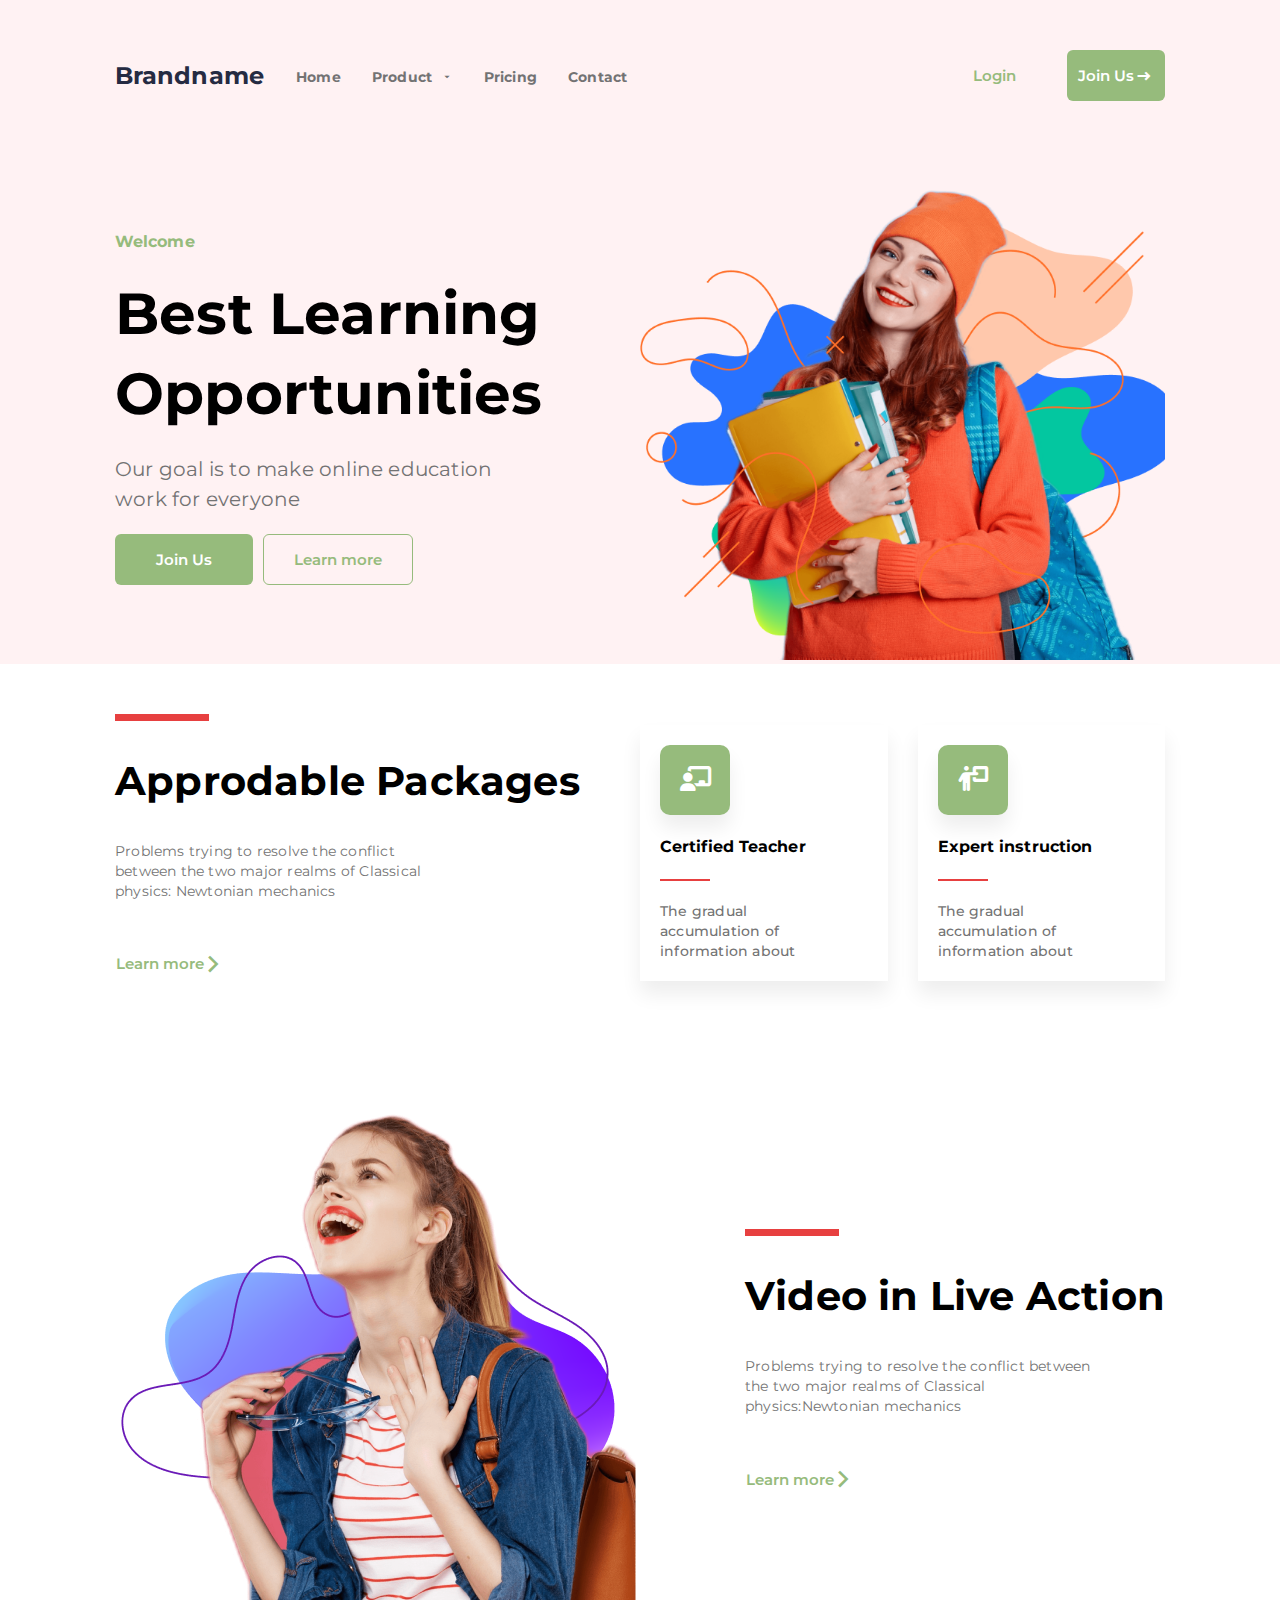
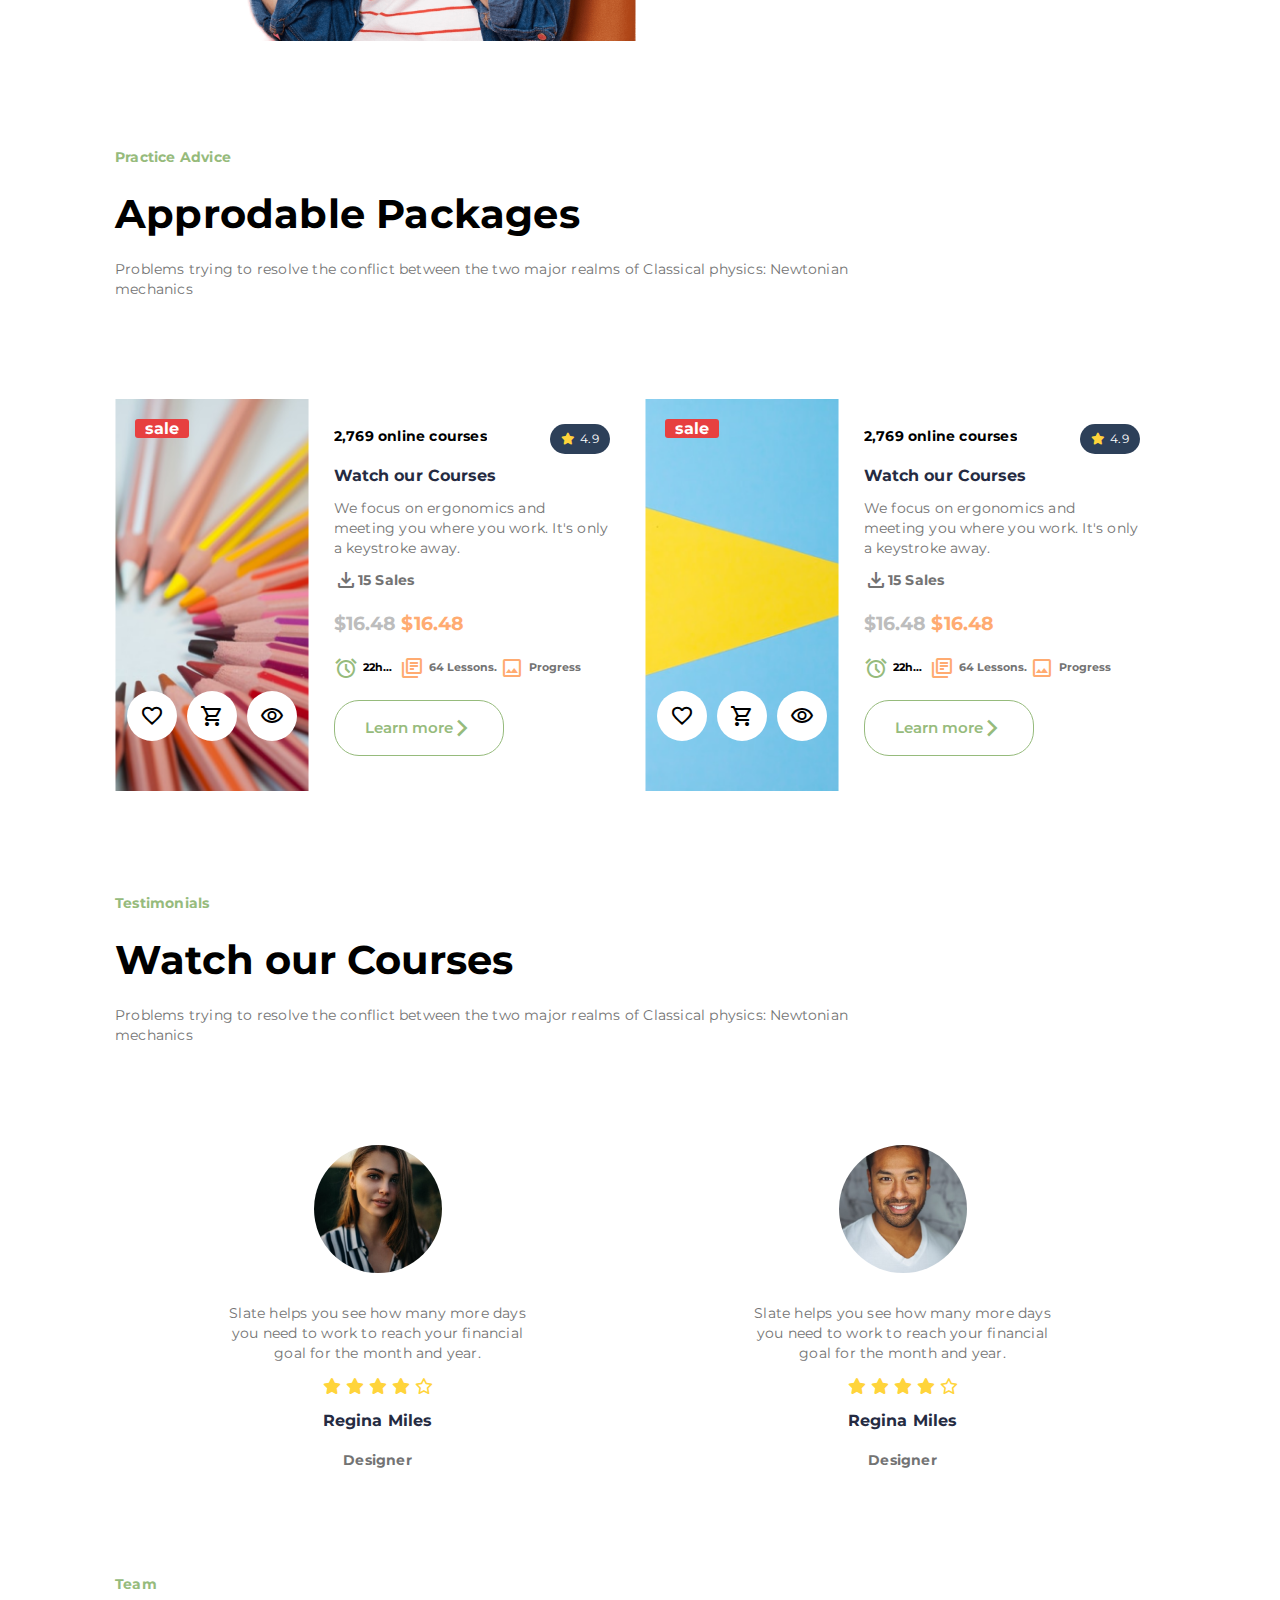
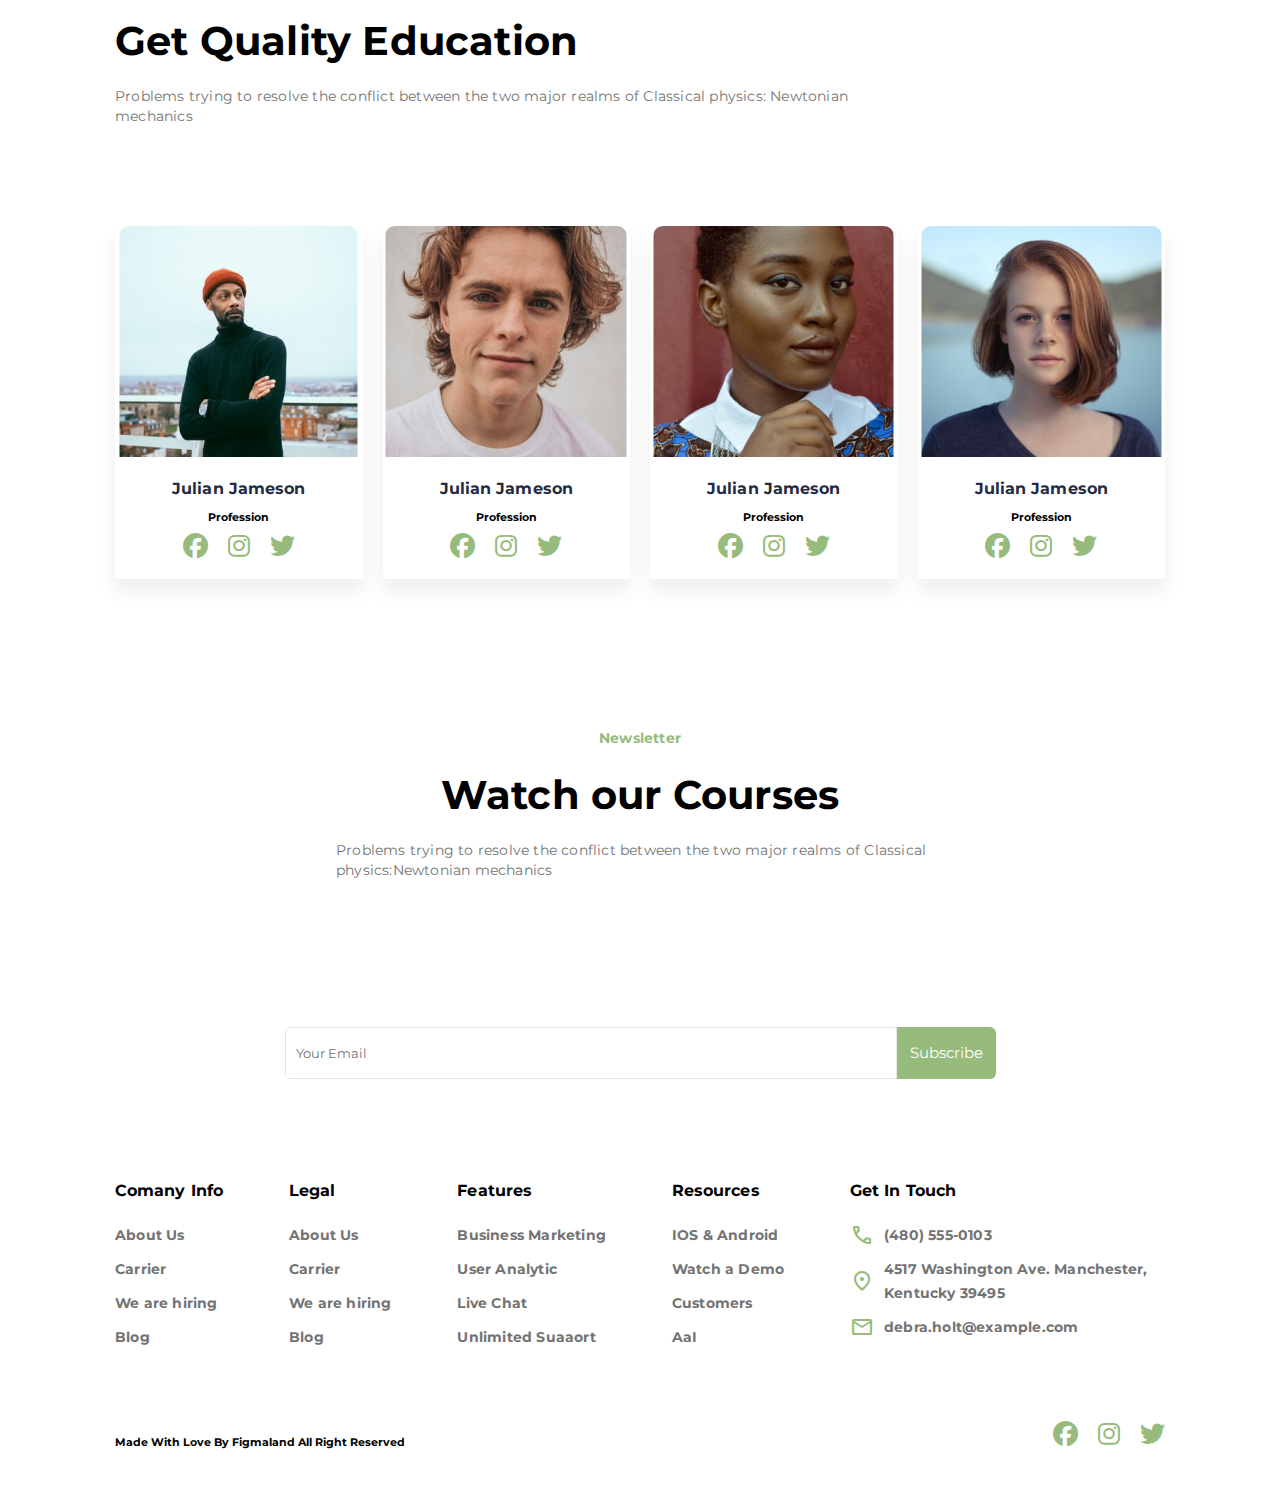
==== index.html @ 9fcc294f "index file name changed" ====
<!DOCTYPE html>
<html lang="en">

<head>
    <link href="https://fonts.googleapis.com/css2?family=Montserrat:ital,wght@0,100..900;1,100..900&display=swap"
        rel="stylesheet">
    <link rel="stylesheet"
        href="https://fonts.googleapis.com/css2?family=Material+Symbols+Outlined:opsz,wght,FILL,GRAD@24,400,0,0" />
    <link rel="preconnect" href="https://fonts.googleapis.com">
    <link rel="stylesheet" href="https://cdnjs.cloudflare.com/ajax/libs/font-awesome/6.5.1/css/all.min.css" <meta
        charset="UTF-8">
    <meta name="viewport" content="width=device-width, initial-scale=1.0">
    <title>Landing page</title>
    <link rel="stylesheet" href="project.css">
    <link rel="stylesheet" href="responsive.css">
</head>

<body>
    <header class="head">
        <div class="container">
            <div class="header">
                <div class="title_bar">
                    <label for="slid_menu" class="hambug">
                        <i class="fa-solid fa-bars"></i></label>
                    <h1>Brandname</h1>
                    <input type="checkbox" id="slid_menu">
                    <nav class="site_nav">
                        <ul>
                            <li><a href="#">Home</a></li>
                            <li><input type="checkbox" id="Product_dropdown">
                                <a href="#" class="Product"><label for="Product_dropdown">Product</label></a>
                                <nav class="dropdown">
                                    <ul>
                                        <li>
                                            <input type="checkbox" id="open_dropdown">
                                            <a href="#" class="open"><label for="open_dropdown">open</label></a>
                                            <div class="sec_dropdown">
                                                <ul>
                                                    <li><a href="#">File 1</a></li>
                                                    <li><a href="#">File 2</a></li>
                                                    <li><a href="#">File 3</a></li>
                                                    <li><a href="#">File 4</a></li>
                                                </ul>
                                            </div>
                                        </li>
                                        <li><a href="#">Service</a></li>
                                        <li><a href="#">File</a></li>
                                        <li><a href="#">Save</a></li>
                                    </ul>
                                </nav>
                            </li>
                            <li><a href="#">Pricing</a></li>
                            <li><a href="#">Contact</a></li>
                            <li><a href="#" type="button" class="btn blank_bttn">Login </a></li>
                        </ul>
                    </nav>
                </div>
                <div class="header_btns">
                    <a href="#" type="button" class="btn blank_btn top ">Login </a>
                    <button type="button" class="btn filled_btn top">Join Us</button>
                </div>
            </div>
        </div>
    </header>
    <header>
        <div class="container">
            <div class="brand">
                <div class="brand_text">
                    <h3>Welcome</h3>
                    <h1>Best Learning Opportunities</h1>
                    <p>Our goal is to make online education work for everyone</p>
                    <div class="brand_btns">
                        <button type="button" class="btn filled_btn">Join Us</button>
                        <a href="#" type="button" class="btn border_btn">Learn more</a>
                    </div>
                </div>
                <div class="brand_img">
                    <img src="hero-cover-1.png" alt="hero-cover-1.png">
                </div>
            </div>
        </div>
    </header>
    <div class="section">
        <div class="container">
            <div class="intro">
                <div class="intro title">
                    <h2>Approdable Packages</h2>
                    <p>Problems trying to resolve the conflict between
                        the two major realms of Classical physics:
                        Newtonian mechanics </p>
                    <div class="brand_btns">
                        <a href="#" type="button" class="btn blank_btn">Learn more</a>
                    </div>
                </div>
                <div class="intro_grids">
                    <div class="intro_grid">
                        <div class="intro_grid icon">
                            <i class="fa-solid fa-chalkboard-user"></i>
                        </div>
                        <h6>Certified Teacher</h6>
                        <p>The gradual accumulation of information about </p>
                    </div>
                    <div class="intro_grid">
                        <div class="intro_grid icon">
                            <i class="fa-solid fa-person-chalkboard"></i>
                        </div>
                        <h6>Expert instruction</h6>
                        <p>The gradual
                            accumulation of
                            information about </p>
                    </div>
                </div>
            </div>
        </div>
    </div>
    <div class="section">
        <div class="container">
            <div class="promo">
                <div class="promo_img">
                    <img src="col-md-6.png" alt="col-md-6.png">
                </div>
                <div class="promo title">
                    <h2>Video in Live Action</h2>
                    <p>Problems trying to resolve the conflict between the two major realms of Classical
                        physics:Newtonian mechanics </p>
                    <a href="#" type="button" class="btn blank_btn">Learn more</a>
                </div>
            </div>
        </div>
    </div>
    <div class="section">
        <div class="container">
            <div class="cart_section">
                <div class="title">
                    <h6>Practice Advice</h6>
                    <h2>Approdable Packages</h2>
                    <p>Problems trying to resolve the conflict between
                        the two major realms of Classical physics: Newtonian mechanics </p>
                </div>
                <div class="carts">
                    <div class="ade">
                        <div class="ade_img">
                            <img src="2.png" alt="2.png">
                            <div class="cart_button">
                                <button class="round_btn"><span class="material-symbols-outlined">
                                        favorite
                                    </span></button>
                                <button class="round_btn"><span class="material-symbols-outlined">
                                        shopping_cart
                                    </span></button>
                                <button class="round_btn"><span class="material-symbols-outlined">
                                        visibility
                                    </span></button>
                            </div>
                            <div class="label">
                                <h4>sale</h4>
                            </div>
                        </div>


                        <div class="cart_details">
                            <div class="cart_top">
                                <h2 class="online courses	">2,769 online courses </h2>
                                <div class="star_rating">
                                    <i class="fa-solid fa-star" style="color: #FFD43B;"></i>
                                    <div class="4.9">
                                        4.9
                                    </div>
                                </div>
                            </div>
                            <h5>Watch our Courses</h5>
                            <p>We focus on ergonomics and
                                meeting you where you work. It's
                                only a keystroke away.</p>
                            <div class="cart_bottom">
                                <div class="cart_download">
                                    <span class="material-symbols-outlined">
                                        download
                                    </span>
                                    15 Sales
                                </div>
                                <div class="rate">
                                    <h3>$16.48 <span>$16.48 </span></h3>

                                </div>
                                <div class="details">
                                    <div class="time">
                                        <span class="material-symbols-outlined">
                                            alarm
                                        </span>
                                        <h6>22hears</h6>
                                    </div>
                                    <div class="capter">
                                        <span class="material-symbols-outlined">
                                            library_books
                                        </span>
                                        <h6>64 Lessons.</h6>
                                    </div>
                                    <div class="Progress">
                                        <span class="material-symbols-outlined">
                                            photo
                                        </span>
                                        <h6>Progress</h6>
                                    </div>
                                </div>
                                <a href="#" type="button" class="btn cart border_btn">Learn more</a>
                            </div>
                        </div>
                    </div>
                    <div class="ade">
                        <div class="ade_img">
                            <img src="1.png" alt="1.png">
                            <div class="cart_button">
                                <button class="round_btn"><span class="material-symbols-outlined">
                                        favorite
                                    </span></button>
                                <button class="round_btn"><span class="material-symbols-outlined">
                                        shopping_cart
                                    </span></button>
                                <button class="round_btn"><span class="material-symbols-outlined">
                                        visibility
                                    </span></button>
                            </div>
                            <div class="label">
                                <h4>sale</h4>
                            </div>
                        </div>


                        <div class="cart_details">
                            <div class="cart_top">
                                <h2 class="online courses	">2,769 online courses </h2>
                                <div class="star_rating">
                                    <i class="fa-solid fa-star" style="color: #FFD43B;"></i>
                                    <div class="4.9">
                                        4.9
                                    </div>
                                </div>
                            </div>
                            <h5>Watch our Courses</h5>
                            <p>We focus on ergonomics and
                                meeting you where you work. It's
                                only a keystroke away.</p>
                            <div class="cart_bottom">
                                <div class="cart_download">
                                    <span class="material-symbols-outlined">
                                        download
                                    </span>
                                    15 Sales
                                </div>
                                <div class="rate">
                                    <h3>$16.48 <span>$16.48 </span></h3>
                                </div>
                                <div class="details">
                                    <div class="time">
                                        <span class="material-symbols-outlined">
                                            alarm
                                        </span>
                                        <h6>22hears</h6>
                                    </div>
                                    <div class="capter">
                                        <span class="material-symbols-outlined">
                                            library_books
                                        </span>
                                        <h6>64 Lessons.</h6>
                                    </div>
                                    <div class="Progress">
                                        <span class="material-symbols-outlined">
                                            photo
                                        </span>
                                        <h6>Progress</h6>
                                    </div>
                                </div>
                                <a href="#" type="button" class="btn cart border_btn">Learn more</a>
                            </div>
                        </div>
                    </div>
                </div>
            </div>
        </div>
    </div>
    <div class="section">
        <div class="container">
            <div class="review">
                <div class="title">
                    <h6>Testimonials</h6>
                    <h2>Watch our Courses</h2>
                    <p>Problems trying to resolve the conflict between the two major realms of Classical
                        physics: Newtonian mechanics </p>
                </div>
                <div class="review_grids">
                    <div class="review_grid">
                        <img src="testimonial-user-cover-1.png" alt="testimonial-user-cover-1.png">
                        <div class="review_details">
                            <p>Slate helps you see how many more days you need to work to reach your financial
                                goal for the month and year.</p>
                            <div class="review star">
                                <i class="fa-solid fa-star" style="color: #FFD43B;"></i>
                                <i class="fa-solid fa-star" style="color: #FFD43B;"></i>
                                <i class="fa-solid fa-star" style="color: #FFD43B;"></i>
                                <i class="fa-solid fa-star" style="color: #FFD43B;"></i>
                                <i class="fa-regular fa-star" style="color: #FFD43B;"></i>
                            </div>
                            <h5>Regina Miles</h5>
                            <h6>Designer</h6>
                        </div>
                    </div>
                    <div class="review_grid">
                        <img src="testimonial-user-cover-2.png" alt="testimonial-user-cover-2.png">
                        <div class="review_details">
                            <p>Slate helps you see how many more days you need to work to reach your financial
                                goal for the month and year.</p>
                            <div class="review star">
                                <i class="fa-solid fa-star" style="color: #FFD43B;"></i>
                                <i class="fa-solid fa-star" style="color: #FFD43B;"></i>
                                <i class="fa-solid fa-star" style="color: #FFD43B;"></i>
                                <i class="fa-solid fa-star" style="color: #FFD43B;"></i>
                                <i class="fa-regular fa-star" style="color: #FFD43B;"></i>
                            </div>
                            <h5>Regina Miles</h5>
                            <h6>Designer</h6>
                        </div>
                    </div>
                </div>
            </div>
        </div>
    </div>
    <div class="section">
        <div class="container">
            <div class="staffs">
                <div class="title">
                    <h6>Team</h6>
                    <h2>Get Quality Education</h2>
                    <p>Problems trying to resolve the conflict between
                        the two major realms of Classical physics: Newtonian mechanics </p>
                </div>
                <div class="staffs_grids">
                    <div class="staff_grid">

                        <img src="user-cover-1.png" alt="user-cover-1.png">
                        <div class="staff_details">
                            <h5>Julian Jameson</h5>
                            <h6>Profession</h6>
                            <div class="s_media">

                                <i class="fa-brands fa-facebook" style="color:#96BB7C;"></i>
                                <i class="fa-brands fa-instagram" style="color:#96BB7C;"></i>
                                <i class="fa-brands fa-twitter" style="color:#96BB7C;"></i>
                            </div>
                        </div>
                    </div>
                    <div class="staff_grid">
                        <img src="user-cover-2.png" alt="user-cover-2.png">
                        <div class="staff_details">
                            <h5>Julian Jameson</h5>
                            <h6>Profession</h6>
                            <div class="s_media">

                                <i class="fa-brands fa-facebook" style="color:#96BB7C;"></i>
                                <i class="fa-brands fa-instagram" style="color:#96BB7C;"></i>
                                <i class="fa-brands fa-twitter" style="color:#96BB7C;"></i>
                            </div>
                        </div>
                    </div>
                    <div class="staff_grid">
                        <img src="user-cover-3.png" alt="user-cover-3.png">
                        <div class="staff_details">
                            <h5>Julian Jameson</h5>
                            <h6>Profession</h6>
                            <div class="s_media">

                                <i class="fa-brands fa-facebook" style="color:#96BB7C;"></i>
                                <i class="fa-brands fa-instagram" style="color:#96BB7C;"></i>
                                <i class="fa-brands fa-twitter" style="color:#96BB7C;"></i>
                            </div>
                        </div>
                    </div>
                    <div class="staff_grid">
                        <img src="user-cover-4.png" alt="user-cover-4.png">
                        <div class="staff_details">
                            <h5>Julian Jameson</h5>
                            <h6>Profession</h6>
                            <div class="s_media">

                                <i class="fa-brands fa-facebook" style="color:#96BB7C;"></i>
                                <i class="fa-brands fa-instagram" style="color:#96BB7C;"></i>
                                <i class="fa-brands fa-twitter" style="color:#96BB7C;"></i>
                            </div>
                        </div>
                    </div>
                </div>
            </div>
        </div>
    </div>
    <div class="section">
        <div class="container">
            <div class="login">
                <div class="login title">
                    <h6 class="top">Newsletter</h6>
                    <h2 class="titl">Watch our Courses</h2>
                    <p class="first_7_para">Problems trying to resolve the conflict between
                        the two major realms of Classical physics:Newtonian mechanics</p>
                </div>
                <form>
                    <input type="email" placeholder="Your Email">
                    <button type="button" class="btn filled_btn sub">Subscribe</button>
                </form>
            </div>
        </div>
    </div>
    <div class="section">
        <div class="container">
            <div class="footer">
                <div class="footer links">
                    <div class="footer_grid ">
                        <h5>Comany Info</h5>
                        <div class="link">
                            <a href="#">About Us</a>
                            <a href="#">Carrier</a>
                            <a href="#">We are hiring</a>
                            <a href="#">Blog</a>
                        </div>
                    </div>
                    <div class="footer_grid">
                        <h5>Legal</h5>
                        <div class="link">
                            <a href="#">About Us</a>
                            <a href="#">Carrier</a>
                            <a href="#">We are hiring</a>
                            <a href="#">Blog</a>
                        </div>
                    </div>
                    <div class="footer_grid">
                        <h5>Features</h5>
                        <div class="link">
                            <a href="#">Business Marketing</a>
                            <a href="#">User Analytic</a>
                            <a href="#">Live Chat</a>
                            <a href="#">Unlimited Suaaort</a>
                        </div>
                    </div>
                    <div class="footer_grid">
                        <h5>Resources</h5>
                        <div class="link">
                            <a href="#">IOS & Android</a>
                            <a href="#">Watch a Demo</a>
                            <a href="#">Customers</a>
                            <a href="#">AaI</a>
                        </div>
                    </div>
                    <div class=" footer_grid media">
                        <h5>Get In Touch</h5>
                        <div class="link">
                            <a href="#"><span class="material-symbols-outlined">
                                    call
                                </span>(480) 555-0103</a>
                            <a href="#"><span class="material-symbols-outlined">
                                    location_on
                                </span>4517 Washington Ave. Manchester, Kentucky 39495</a>
                            <a href="#"><span class="material-symbols-outlined">
                                    mail
                                </span>debra.holt@example.com</a>
                        </div>
                    </div>
                </div>
            </div>
        </div>
        <div class="foot">
            <div class="container">
                <div class="end">
                    <h6>Made With Love By Figmaland All Right Reserved </h6>
                    <div class="s_media">
                        <a href="https://www.facebook.com/" target="_blank">
                            <nav>
                                <i class="fa-brands fa-facebook" style="color: #96bb7c;"></i>
                            </nav>
                        </a>
                        <a href="https://www.instagram.com/sem/campaign/emailsignup/?campaign_id=13530338610&extra_1=s%7Cc%7C547419127631%7Ce%7Cinstagram%20%27%7C&placement=&creative=547419127631&keyword=instagram%20%27&partner_id=googlesem&extra_2=campaignid%3D13530338610%26adgroupid%3D126262414014%26matchtype%3De%26network%3Dg%26source%3Dnotmobile%26search_or_content%3Ds%26device%3Dc%26devicemodel%3D%26adposition%3D%26target%3D%26targetid%3Dkwd-1321618851291%26loc_physical_ms%3D1007779%26loc_interest_ms%3D%26feeditemid%3D%26param1%3D%26param2%3D&gad_source=1&gclid=EAIaIQobChMI_eT37dq-hAMV96VmAh0lTAC6EAAYASAAEgI22PD_BwE "
                            target="_blank">
                            <nav>
                                <i class="fa-brands fa-instagram" style="color:#96BB7C;"></i>
                            </nav>
                        </a>
                        <a href="https://twitter.com/i/flow/login" target="_blank">
                            <nav>
                                <i class="fa-brands fa-twitter" style="color: #96BB7C"></i>
                            </nav>
                        </a>
                    </div>
                </div>

            </div>
        </div>
    </div>
</body>

</html>
---- project.css ----
* {
    margin: 0;
    padding: 0;
    font-family: "Montserrat", sans-serif;
}

p {
    color: #737373;
    font-weight: 600;


}

.section {
    padding: 50px 0;
}

.btn {
    padding: 15px 40px;
    font-size: 15px;
    font-weight: 600;
    border: 1px solid transparent;
    border-radius: 6px;
    background-color: transparent;
    color: #96BB7C;
    display: flex;
    align-items: center;
    justify-content: center;
    text-decoration: none;
}

.border_btn {
    padding: 15px 30px;
    border-color: #96BB7C;
    width: fit-content;
    height: fit-content;
}

.header_btns {
    display: flex;
    gap: 10px;
}

.brand_btns {
    display: flex;
    gap: 10px;
}

.blank_btn {
    padding-left: 0;

}

.btn.blank_btn::after {
    content: '\e5e1';
    font-family: Material Symbols Outlined;
    font-size: 20px;
}

.btn.cart.border_btn::after {
    content: '\e5e1';
    font-family: Material Symbols Outlined;
    font-size: 20px;
}

.btn.blank_btn.top::after {
    display: none;
}

.Product {
    gap: 10px;
}

.Product::after {
    content: '\e5c5';
    font-family: Material Symbols Outlined;
    font-size: 10px;
}

.open::after {
    content: '\e5c5';
    font-family: Material Symbols Outlined;
    font-size: 10px;
}

.cart.border_btn {
    border-radius: 25px;
}

header {
    background: #FFF2F3;
    padding: 50px 0 0 0;

}

.header {
    display: flex;
    align-items: center;
    justify-content: space-between;
}



.btn.filled_btn {
    background-color: #96BB7C;
    color: #fff;
}

.btn.filled_btn.top {
    padding: 10px;
}

.btn.filled_btn.top::after {
    content: '\e941';
    font-family: Material Symbols Outlined;
    font-size: 20px;
}

.container {
    max-width: 1050px;
    margin: 0 auto;
    padding: 0px 10px;
}

.review_details {
    display: flex;
    flex-direction: column;
    gap: 15px;
    justify-content: center;
    align-items: center;
}

.site_nav ul {
    list-style: none;
}

.site_nav ul li {
    display: inline-block;
}

.site_nav ul li a {
    text-decoration: none;
    padding: 5px 12px;
    font-size: 14px;
    font-weight: 700;
    line-height: 24px;
    letter-spacing: 0.20000000298023224px;
    text-align: center;
    color: #737373;


}

.title_bar {
    display: flex;
    align-items: center;
    gap: 20px;
}

.brand {
    display: flex;
    justify-content: space-between;
}

.brand_text {
    display: flex;
    flex-direction: column;
    justify-content: center;
    gap: 20px;
}

.brand_text p {
    max-width: 75%;
    font-size: 20px;
    font-weight: 400;
    line-height: 30px;
    letter-spacing: 0.20000000298023224px;

}

img {
    max-width: 100%;
}

.intro {
    display: flex;
    align-items: center;
}

.intro.title {
    display: flex;
    flex-direction: column;
    gap: 35px;
    max-width: 50%;
    margin: 0;
}

.intro.title h2::before {
    display: flex;
    content: "";
    height: 7px;
    width: 94px;
    background: #E74040;
}

.intro.title p {
    max-width: 65%;
}

.intro_grid h6::after {
    display: flex;
    content: "";
    height: 2px;
    width: 50px;
    background: #E74040;
}

.intro_grids {
    display: grid;
    grid-template-columns: repeat(2, 1fr);
    max-width: 50%;
    gap: 30px;

}

.promo {
    display: flex;
    justify-content: space-between;
    align-items: center;
    gap: 20px;
}

.promo.title {
    max-width: 40%;
    display: flex;
    flex-direction: column;
    gap: 35px;
    margin: 0;
}

.promo.title h2::before {
    display: flex;
    content: "";
    height: 7px;
    width: 94px;
    background: #E74040;

}

.title {
    display: flex;
    align-items: flex-start;
    flex-direction: column;
    justify-content: space-between;
    gap: 20px;
    margin-bottom: 100px;
}

.review_grids {
    display: grid;
    grid-template-columns: repeat(2, 1fr);
    justify-items: center;
}

.review_grids img {
    border-radius: 50%;
}

.review_grid {
    display: flex;
    flex-direction: column;
    align-items: center;
    gap: 30px;
}

.review_grid p {

    font-size: 14px;
    font-weight: 400;
    line-height: 20px;
    max-width: 60%;
    letter-spacing: 0.20000000298023224px;
    text-align: center;


}

.review_grid h5 {
    color: #252B42;
    font-size: 16px;
    font-weight: 700;
    line-height: 24px;
    letter-spacing: 0.10000000149011612px;
    text-align: center;
    width: 150px;
}

.review_grid h6 {
    color: #737373;
    font-size: 14px;
    font-weight: 700;
    line-height: 24px;
    letter-spacing: 0.20000000298023224px;
    text-align: center;

}

.staffs {
    display: flex;
    flex-direction: column;
}

.staffs_grids {
    display: grid;
    grid-template-columns: repeat(4, 1fr);
    gap: 20px;
}

.staff_grid {
    display: flex;
    flex-direction: column;
    align-items: center;
    justify-content: center;
    align-items: center;
    padding-bottom: 20px;
    box-shadow: 0px 13px 19px 0px #00000012;
    gap: 20px;
    overflow: hidden;
}

.staff_details {
    display: flex;
    flex-direction: column;
    gap: 10px;
    align-items: center;
    justify-content: center;
}

.staff_grid h5 {
    color: #252B42;
    font-size: 16px;
    font-weight: 700;
    line-height: 24px;
    letter-spacing: 0.10000000149011612px;
    text-align: center;

}

.staff_grid img {
    border-top-left-radius: 10px;
    border-top-right-radius: 10px;
}

.s_media {
    display: flex;
    gap: 20px;
    align-items: center;
    font-size: 25px;
}

.login {
    display: flex;
    flex-direction: column;
    align-items: center;
    justify-content: center;
    height: 400px;

}

.login.text {
    display: flex;
    flex-direction: column;
    align-items: center;
    max-width: 600px;
}

form {
    display: flex;
    width: 100%;
    justify-content: center;
}

input {
    border: 1px solid #E6E6E6;
    width: 600px;
    height: 50px;
    padding-left: 10px;
    border-radius: 5px 0px 0px 5px;

}

.btn.filled_btn.sub {
    padding: 12px;
    border-top-left-radius: 0;
    border-bottom-left-radius: 0;
    font-weight: 400;
}

.footer.links {
    display: flex;
    justify-content: space-between;
    gap: 20px;
}

.footer.links a {
    text-decoration: none;
    color: #737373;
    display: flex;
    align-items: center;
    font-size: 14px;
    font-weight: 700;
    line-height: 24px;
    letter-spacing: 0.20000000298023224px;
    text-align: left;
    gap: 10px;
}

.link span {
    color: #96BB7C;
}

.footer_grid h5 {
    font-size: 16px;
    font-weight: 700;
    line-height: 24px;
    letter-spacing: 0.10000000149011612px;
    text-align: left;
}


.footer_grid {
    display: flex;
    flex-direction: column;
    gap: 20px;
}

.footer_grid.media {
    max-width: 30%;
}

.link {
    display: flex;
    flex-direction: column;
    gap: 10px;

}


.end {
    display: flex;
    justify-content: space-between;
    height: 100px;
    align-items: flex-end;
}

.title_bar {
    font-size: 24px;
    font-weight: 700;
    line-height: 32px;
    letter-spacing: 0.10000000149011612px;
    text-align: left;
    color: #252B42;
}

.title_bar h1 {
    font-weight: 700;
    font-size: 24px;
    line-height: 32px;
    letter-spacing: 0.10000000149011612px;
    text-align: left;
}

.brand_text h1 {
    font-size: 58px;
    font-weight: 700;
    line-height: 80px;
    letter-spacing: 0.20000000298023224px;

}

.brand_text h3 {
    font-size: 16px;
    font-weight: 700;
    line-height: 24px;
    letter-spacing: 0.10000000149011612px;
    text-align: left;
    color: #96BB7C;

}

.title h2 {
    font-size: 40px;
    display: flex;
    flex-direction: column;
    gap: 35px;
    font-weight: 700;
    line-height: 50px;
    letter-spacing: 0.20000000298023224px;
    text-align: left;

}

.title p {
    font-size: 14px;
    font-weight: 400;
    line-height: 20px;
    letter-spacing: 0.20000000298023224px;
    text-align: left;
    max-width: 75%;
}

.intro_grid {
    display: flex;
    flex-direction: column;
    gap: 20px;
    padding: 20px;
    box-shadow: 0px 13px 19px 0px #00000012;

}

.icon {
    width: 30px;
    height: 30px;
    display: flex;
    justify-content: center;
    align-items: center;
    border-radius: 10px;
    background-color: #96BB7C;
}

.intro_grid i {
    font-size: 25px;
    color: white;
}

.intro_grid h6 {
    font-size: 16px;
    display: flex;
    flex-direction: column;
    gap: 20px;
    font-weight: 700;
    line-height: 24px;
    letter-spacing: 0.10000000149011612px;
    text-align: left;
}

.intro_grid p {
    max-width: 75%;
    font-size: 14px;
    font-weight: 500;
    line-height: 20px;
    letter-spacing: 0.20000000298023224px;
    text-align: left;
}

.promo.title p {
    max-width: 88%;
}

.title h6 {
    font-size: 14px;
    font-weight: 700;
    line-height: 24px;
    letter-spacing: 0.20000000298023224px;
    text-align: left;
    color: #96BB7C;
}


.cart_section {
    display: flex;
    flex-direction: column;
}

.carts {
    display: flex;
    gap: 10px;
    justify-content: center;
}

.ade {
    display: flex;
}

.cart_button {
    display: flex;
    position: absolute;
    gap: 5%;
    width: 100%;
    align-items: center;
    justify-content: center;
    bottom: 50px;
}

.cart_top {
    display: flex;
    justify-content: space-between;
}

.star_rating {
    display: flex;
    align-items: center;
    justify-content: center;
    background: #2D4059;
    font-size: 12px;
    font-weight: 400;
    line-height: 16px;
    letter-spacing: 0.20000000298023224px;
    text-align: left;
    color: #FFF;
    width: 50px;
    height: 20px;
    padding: 5px;
    border-radius: 20px;
    gap: 5px;
}

.star_rating span {
    color: #FFCE31;
    font-size: 12px;
    font-weight: 400;
    line-height: 16px;
    letter-spacing: 0.20000000298023224px;
    text-align: left;
}

.cart_download {
    display: flex;
    align-items: center;
    color: #737373;
    font-family: Montserrat;
    font-size: 14px;
    font-weight: 700;
    line-height: 24px;
    letter-spacing: 0.20000000298023224px;
    text-align: left;
}


.cart_button button {

    height: 50px;
    width: 50px;
    background-color: white;
    display: flex;
    justify-content: center;
    align-items: center;
    border-radius: 50%;
    border-style: none;
}

.ade_img {
    position: relative;
}

.ade_img img {
    width: 100%;
    height: 100%;
}

.label {
    display: flex;
    align-items: center;
    justify-content: center;
    position: absolute;
    color: #FFF;
    background: #E74040;
    padding: 0 10px;
    top: 20px;
    left: 20px;
    height: fit-content;
    max-width: 150px;
    border-radius: 3px;


}

.label h4 {
    text-overflow: ellipsis;
    overflow: hidden;
    white-space: nowrap;
}

.cart_details {
    display: flex;
    flex-direction: column;
    width: 292px;
    padding: 25px 25px 35px 25px;
    gap: 10px;
}

.cart_details h2 {
    text-overflow: ellipsis;
    overflow: hidden;
    white-space: nowrap;
    font-family: Montserrat;
    font-size: 14px;
    font-weight: 700;
    line-height: 24px;
    letter-spacing: 0.20000000298023224px;
    text-align: left;
    margin: 0;
    max-width: 170px;
    display: inline;
}

.cart_details h5 {
    font-size: 16px;
    font-weight: 700;
    line-height: 24px;
    letter-spacing: 0.10000000149011612px;
    text-align: left;
    color: #252B42;
    margin: 0;
}

.cart_details p {
    font-size: 14px;
    font-weight: 400;
    line-height: 20px;
    letter-spacing: 0.20000000298023224px;
    text-align: left;

}

.cart_bottom {
    display: flex;
    flex-direction: column;
    gap: 20px;
}

.rate {
    display: flex;
    gap: 1%;
    font-size: 16px;
    font-weight: 700;
    line-height: 24px;
    letter-spacing: 0.10000000149011612px;
    text-align: center;
}

.rate h3 {
    color: #BDBDBD;
    font-family: Montserrat;

}

.rate span {
    color: #FFAB71;

}

.details {
    display: flex;
    align-items: center;
    gap: 1%;
}

.time {
    display: flex;
    align-items: center;
    gap: 5px;

}

.capter {
    display: flex;
    align-items: center;
    gap: 5px;

}

.Progress {
    display: flex;
    align-items: center;
    gap: 5px;

}

.time span {
    color: #96BB7C;
}

.capter span {
    color: #FFAB71;
}

.Progress span {
    color: #FFAB71;
}

.time h6 {
    text-overflow: ellipsis;
    overflow: hidden;
    white-space: nowrap;
    max-width: 35px;

}

.capter h6 {
    color: #737373;
    text-overflow: ellipsis;
    overflow: hidden;
    white-space: nowrap;

}

.Progress h6 {
    color: #737373;
    text-overflow: ellipsis;
    overflow: hidden;
    white-space: nowrap;

}

.more_btn {
    border-style: solid;
    border-radius: 25px;
    border-color: black;
    text-decoration: none;
    padding: 10px 20px;
    border-width: 1px;
    display: flex;
    align-items: center;
    justify-content: center;
    gap: 10px;
    width: 150px;
    border-color: #96BB7C;
    color: #96BB7C;
}

.review {
    display: flex;
    flex-direction: column;
}

.review.star {
    display: flex;
    flex-direction: row;
    gap: 5px;
}

/* dropdown */



#open_dropdown {
    visibility: hidden;
    position: fixed;
}

#Product_dropdown {
    visibility: hidden;
    position: fixed;
}

#slid_menu {
    visibility: hidden;
    position: fixed;
}
---- responsive.css ----
@media screen and (max-width:1010px) {
    .carts {
        flex-direction: column;
        align-items: center;
    }

    .brand_text {
        max-width: 100%;
    }

}

@media screen and (min-width:781px) {

    .hambug {
        visibility: hidden;
        position: fixed;
    }

    .dropdown ul {
        display: flex;
        flex-direction: column;
    }

    .dropdown {
        visibility: hidden;
        position: absolute;
        display: flex;
        flex-direction: column;
        background-color: #96BB7C;
        border-radius: 10px;
        opacity: 0;
        top: 80px;
        padding: 10px;
    }

    .dropdown a:hover {
        background-color: white;
        color: black;
        border-radius: 10px;
    }

    .site_nav ul li:hover .dropdown {
        visibility: visible;
        opacity: 1;
        top: 90px;
        transition: all .2s ease-in-out;
    }

    .sec_dropdown {
        visibility: hidden;
        position: absolute;
        left: 70px;
        top: 10px;
        width: 100px;
        opacity: 0;
        background-color: #96BB7C;
        border-radius: 10px;
        padding: 10px;
    }

    .dropdown ul li:hover .sec_dropdown {
        visibility: visible;
        transition: all .2s ease-in-out;
        opacity: 1;
        left: 79px;

    }


    .site_nav ul li .blank_bttn {
        display: none;
    }
    .Product{
        gap: 10px;
    }
    .open{
        gap: 10px;
    }
    .site_nav ul li a {
        display: flex;
    }
    .brand_text {
        max-width: 50%;
    }
    
}

@media screen and (max-width:780px) {
    .brand {
        flex-direction: column;
    }

    .brand_text p {
        text-align: center;
    }

    .brand_text {
        align-items: center;
    }

    .brand_text h1 {
        text-align: center;
    }

    .brand_text p {
        max-width: 100%;
    }

    .login.title p {
        text-align: center;
    }

    .carts {
        align-items: normal;
    }

    .intro {
        flex-direction: column;
    }

    .intro.title {
        max-width: 100%;
    }

    .intro_grids {
        max-width: 100%;
    }

    .promo.title {
        max-width: 100%;
    }

    .promo {
        flex-direction: column-reverse;
    }

    .header_btns a {
        visibility: hidden;
        position: absolute;
    }

    .staffs_grids {
        grid-template-columns: repeat(2, 1fr);
    }

    .footer.links {
        display: grid;
        grid-template-columns: repeat(2, 1fr);
    }

    .footer_grid.media {
        max-width: 100%;
    }

    .review_grids {
        gap: 20px;
    }

    .review_grid p {
        max-width: 100%;
    }


    /* hambug */
    .site_nav ul {
        display: flex;
        flex-direction: column;
        align-items: flex-start;
        max-width: 200px;
    }

    .head {
        position: fixed;
        padding: 10px 0;
        width: 100%;
        z-index: 999;
    }

    .brand {
        padding-top: 50px;
    }

    .site_nav ul li a {
        color: white;
        text-align: left;
        display: flex;
    }

    .site_nav {
        visibility: hidden;
        position: absolute;
        top: 65px;
        background-color: #96BB7C;
        opacity: 0;
        left: -10px;
        overflow: auto;
        height: 250px;
        width: 200px;
        padding: 10px;
    }

    #slid_menu:checked~.site_nav {
        visibility: visible;
        transition: all .2s ease-in-out;
        opacity: 1;
        left: 0px;
    }

    .dropdown {
        visibility: hidden;
        position: absolute;
        opacity: 0;
        left: -10px;
        padding-left: 20px;

    }

    #Product_dropdown:checked~.dropdown {
        visibility: visible;
        position: relative;
        transition: all .2s ease-in-out;
        opacity: 1;
        left: 0px;

    }

    .sec_dropdown {
        visibility: hidden;
        position: absolute;
        left: -50px;
        padding-left: 50px;
    }

    #open_dropdown:checked~.sec_dropdown {
        visibility: visible;
        position: relative;
        transition: all .2s ease-in-out;
        opacity: 1;
        left: -20px;
    }

    .site_nav ul li .blank_bttn {
        background-color: rgb(102, 0, 255);
        width: 125px;
    }

    .site_nav a:hover {
        background-color: white;
        color: black;
        border-radius: 10px;
    }
    .dropdown a {
        width: 150px;
    }
    .sec_dropdown a {
        width: 100px;
    }
    .Product{
        width: 150px;
        justify-content: space-between;
    }
    .open{
        width: 100px;
        justify-content: space-between;
    }
}

@media screen and (max-width:510px) {
    .ade {
        flex-direction: column;
        align-items: center;
        max-width: 100%;
        object-fit: contain;

    }
    
    .ade_img {
        width: 100%;
    }

    .ade_img img {
        width: 100%;
        height: 500px;
    }

    .cart_details {
        width: 90%;

    }

    .title h2 {
        font-size: 25px;
        gap: 10px;
    }

    .title p {
        font-size: 10px;
    }

    .title {
        gap: 10px;
    }

    .intro.title {
        gap: 10px;
    }

    .promo.title {
        gap: 10px;
    }

    .brand_text h1 {
        font-size: 40px;
    }

    .review_grids {
        grid-template-columns: repeat(1, 1fr);
    }

    .staffs_grids h5 {
        font-size: 15px;
    }

    .staffs_grids h6 {
        font-size: 10px;
    }

    .staffs_grids i {
        font-size: 15px;
    }

    .intro_grids {
        grid-template-columns: repeat(1, 1fr);
    }

    .footer.links {
        grid-template-columns: repeat(1, 1fr);
    }
}
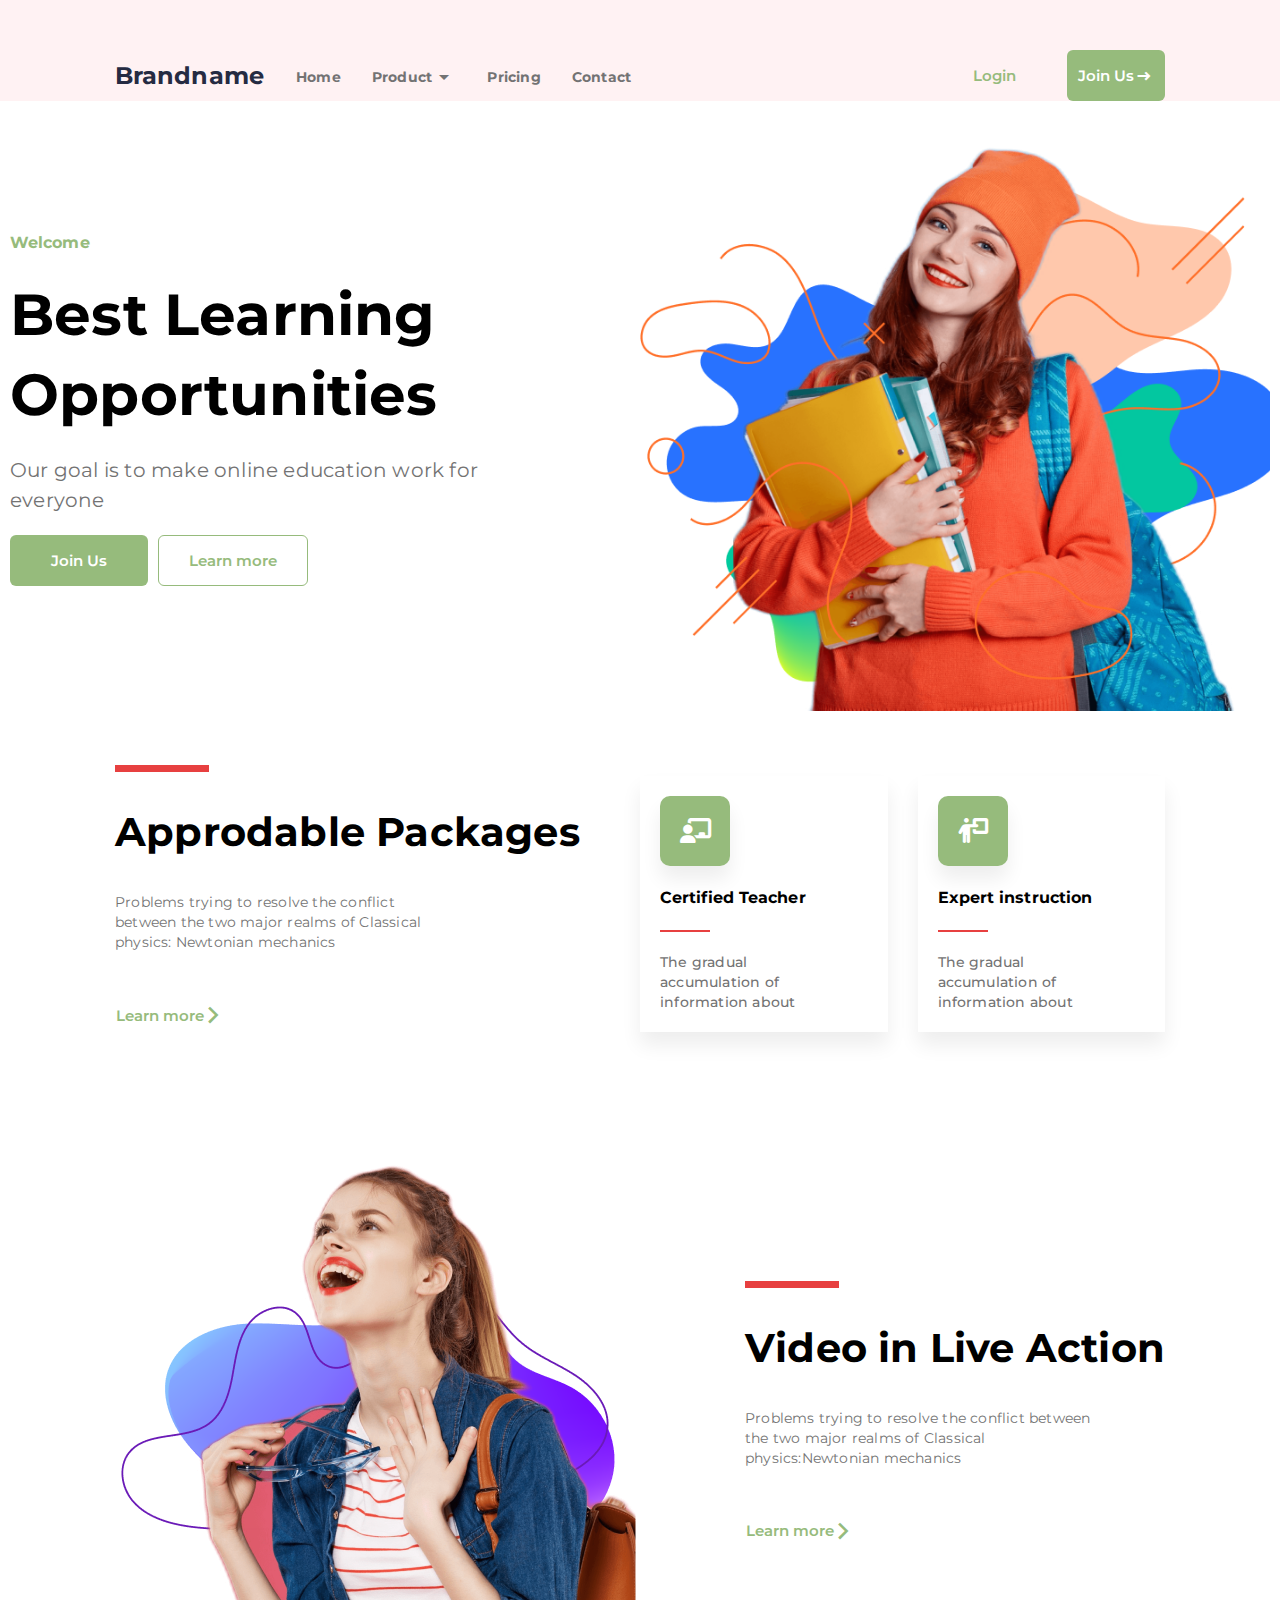
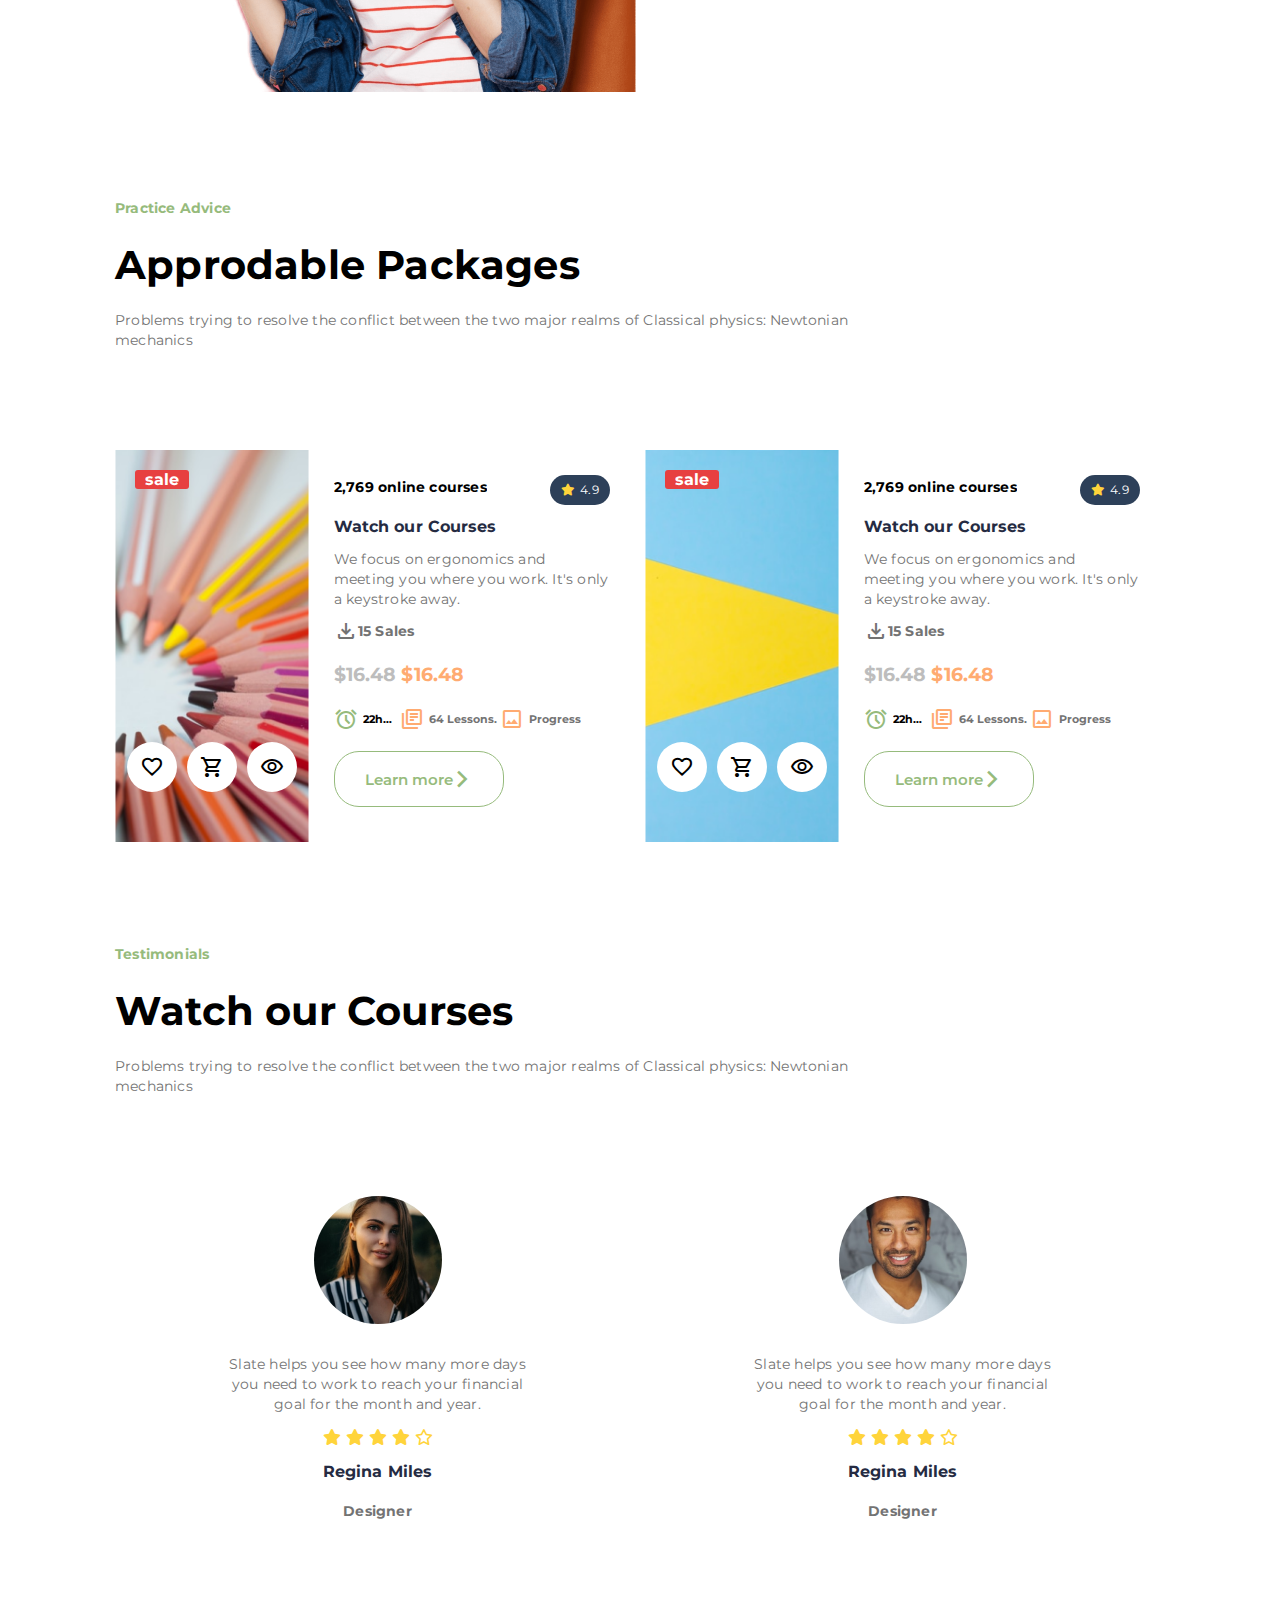
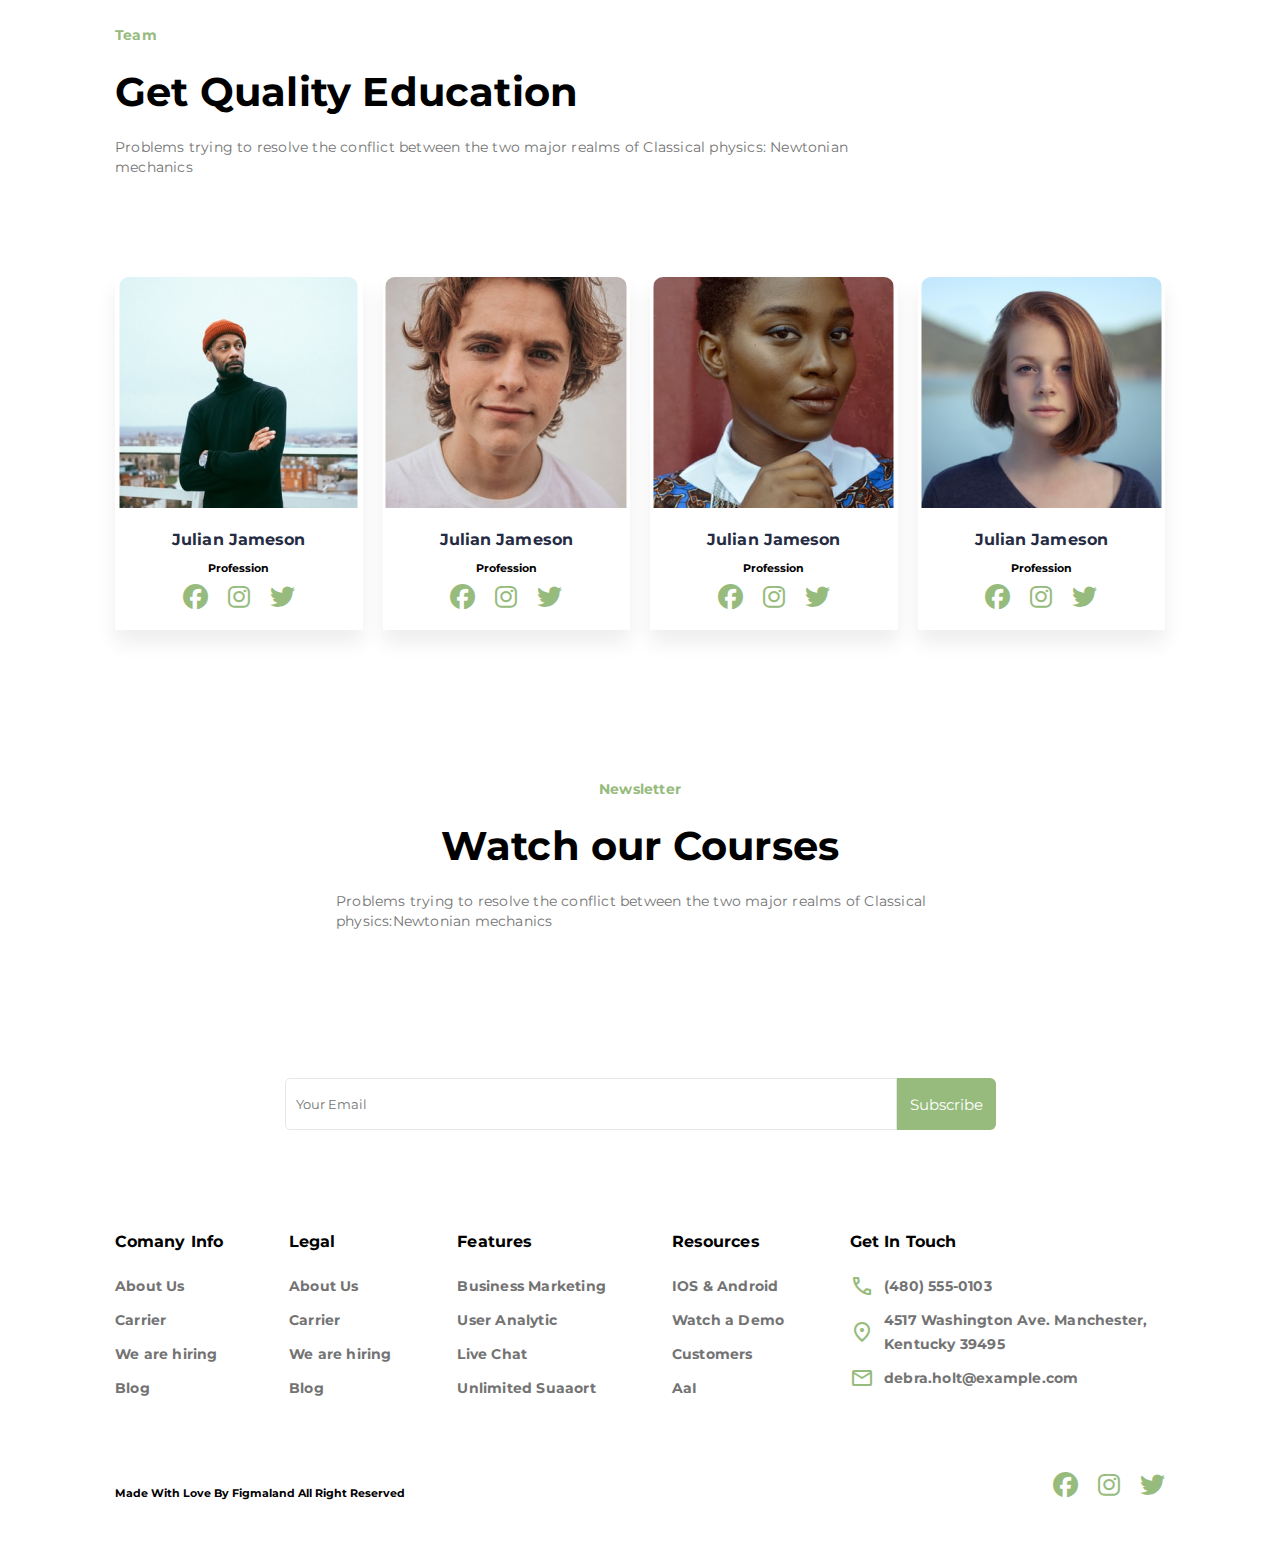
==== commit 09570fd6: "index file name changed" ====
--- a/index.html
+++ b/index.html
@@ -25,30 +25,39 @@
                     <h1>Brandname</h1>
                     <input type="checkbox" id="slid_menu">
                     <nav class="site_nav">
+
                         <ul>
                             <li><a href="#">Home</a></li>
-                            <li><input type="checkbox" id="Product_dropdown">
-                                <a href="#" class="Product"><label for="Product_dropdown">Product</label></a>
-                                <nav class="dropdown">
-                                    <ul>
-                                        <li>
-                                            <input type="checkbox" id="open_dropdown">
-                                            <a href="#" class="open"><label for="open_dropdown">open</label></a>
-                                            <div class="sec_dropdown">
-                                                <ul>
-                                                    <li><a href="#">File 1</a></li>
-                                                    <li><a href="#">File 2</a></li>
-                                                    <li><a href="#">File 3</a></li>
-                                                    <li><a href="#">File 4</a></li>
-                                                </ul>
-                                            </div>
-                                        </li>
-                                        <li><a href="#">Service</a></li>
-                                        <li><a href="#">File</a></li>
-                                        <li><a href="#">Save</a></li>
-                                    </ul>
-                                </nav>
-                            </li>
+
+                            
+                                <li>
+                                    <input type="checkbox" id="Product_dropdown">
+                                    <a href="#" class="Product"><label for="Product_dropdown">Product<span class="material-symbols-outlined">
+                                        arrow_drop_down
+                                        </span></label></a>
+                                    <nav class="dropdown">
+                                        <ul>
+                                            <li>
+                                                <input type="checkbox" id="open_dropdown">
+                                                <a href="#" class="open"><label for="open_dropdown">open<span class="material-symbols-outlined">
+                                                    arrow_drop_down
+                                                    </span></label></a>
+                                                <div class="sec_dropdown">
+                                                    <ul>
+                                                        <li><a href="#">File 1</a></li>
+                                                        <li><a href="#">File 2</a></li>
+                                                        <li><a href="#">File 3</a></li>
+                                                        <li><a href="#">File 4</a></li>
+                                                    </ul>
+                                                </div>
+                                            </li>
+                                            <li><a href="#">Service</a></li>
+                                            <li><a href="#">File</a></li>
+                                            <li><a href="#">Save</a></li>
+                                        </ul>
+                                    </nav>
+                                </li>
+                            
                             <li><a href="#">Pricing</a></li>
                             <li><a href="#">Contact</a></li>
                             <li><a href="#" type="button" class="btn blank_bttn">Login </a></li>
@@ -62,24 +71,23 @@
             </div>
         </div>
     </header>
-    <header>
-        <div class="container">
-            <div class="brand">
-                <div class="brand_text">
-                    <h3>Welcome</h3>
-                    <h1>Best Learning Opportunities</h1>
-                    <p>Our goal is to make online education work for everyone</p>
-                    <div class="brand_btns">
-                        <button type="button" class="btn filled_btn">Join Us</button>
-                        <a href="#" type="button" class="btn border_btn">Learn more</a>
-                    </div>
-                </div>
-                <div class="brand_img">
-                    <img src="hero-cover-1.png" alt="hero-cover-1.png">
-                </div>
-            </div>
-        </div>
-    </header>
+    <div class="container brand">
+        <div class="brand">
+            <div class="brand_text">
+                <h3>Welcome</h3>
+                <h1>Best Learning Opportunities</h1>
+                <p>Our goal is to make online education work for everyone</p>
+                <div class="brand_btns">
+                    <button type="button" class="btn filled_btn">Join Us</button>
+                    <a href="#" type="button" class="btn border_btn">Learn more</a>
+                </div>
+            </div>
+            <div class="brand_img">
+                <img src="hero-cover-1.png" alt="hero-cover-1.png">
+            </div>
+        </div>
+    </div>
+
     <div class="section">
         <div class="container">
             <div class="intro">
--- a/project.css
+++ b/project.css
@@ -14,7 +14,9 @@
 .section {
     padding: 50px 0;
 }
-
+.container.brand{
+max-width: 1300PX;
+}
 .btn {
     padding: 15px 40px;
     font-size: 15px;
@@ -71,17 +73,7 @@
     gap: 10px;
 }
 
-.Product::after {
-    content: '\e5c5';
-    font-family: Material Symbols Outlined;
-    font-size: 10px;
-}
-
-.open::after {
-    content: '\e5c5';
-    font-family: Material Symbols Outlined;
-    font-size: 10px;
-}
+
 
 .cart.border_btn {
     border-radius: 25px;
@@ -150,7 +142,12 @@
 
 
 }
-
+.site_nav ul li a label{
+    display: flex;
+    align-items: center;
+    justify-content: space-between;
+    width: 100%;
+}
 .title_bar {
     display: flex;
     align-items: center;
--- a/responsive.css
+++ b/responsive.css
@@ -101,6 +101,7 @@
 
     .brand_text h1 {
         text-align: center;
+        line-height: normal;
     }
 
     .brand_text p {
@@ -174,7 +175,7 @@
         position: fixed;
         padding: 10px 0;
         width: 100%;
-        z-index: 999;
+        z-index: 1;
     }
 
     .brand {
@@ -198,6 +199,7 @@
         height: 250px;
         width: 200px;
         padding: 10px;
+        height: 100vh;
     }
 
     #slid_menu:checked~.site_nav {
@@ -288,7 +290,9 @@
         width: 90%;
 
     }
-
+    .title_bar h1 {
+        font-size: 20px;
+    }
     .title h2 {
         font-size: 25px;
         gap: 10px;
@@ -329,6 +333,10 @@
     .staffs_grids i {
         font-size: 15px;
     }
+    .btn{
+        padding: 10px 20px;
+    }
+    .blank_btn{padding-left: 0;}
 
     .intro_grids {
         grid-template-columns: repeat(1, 1fr);
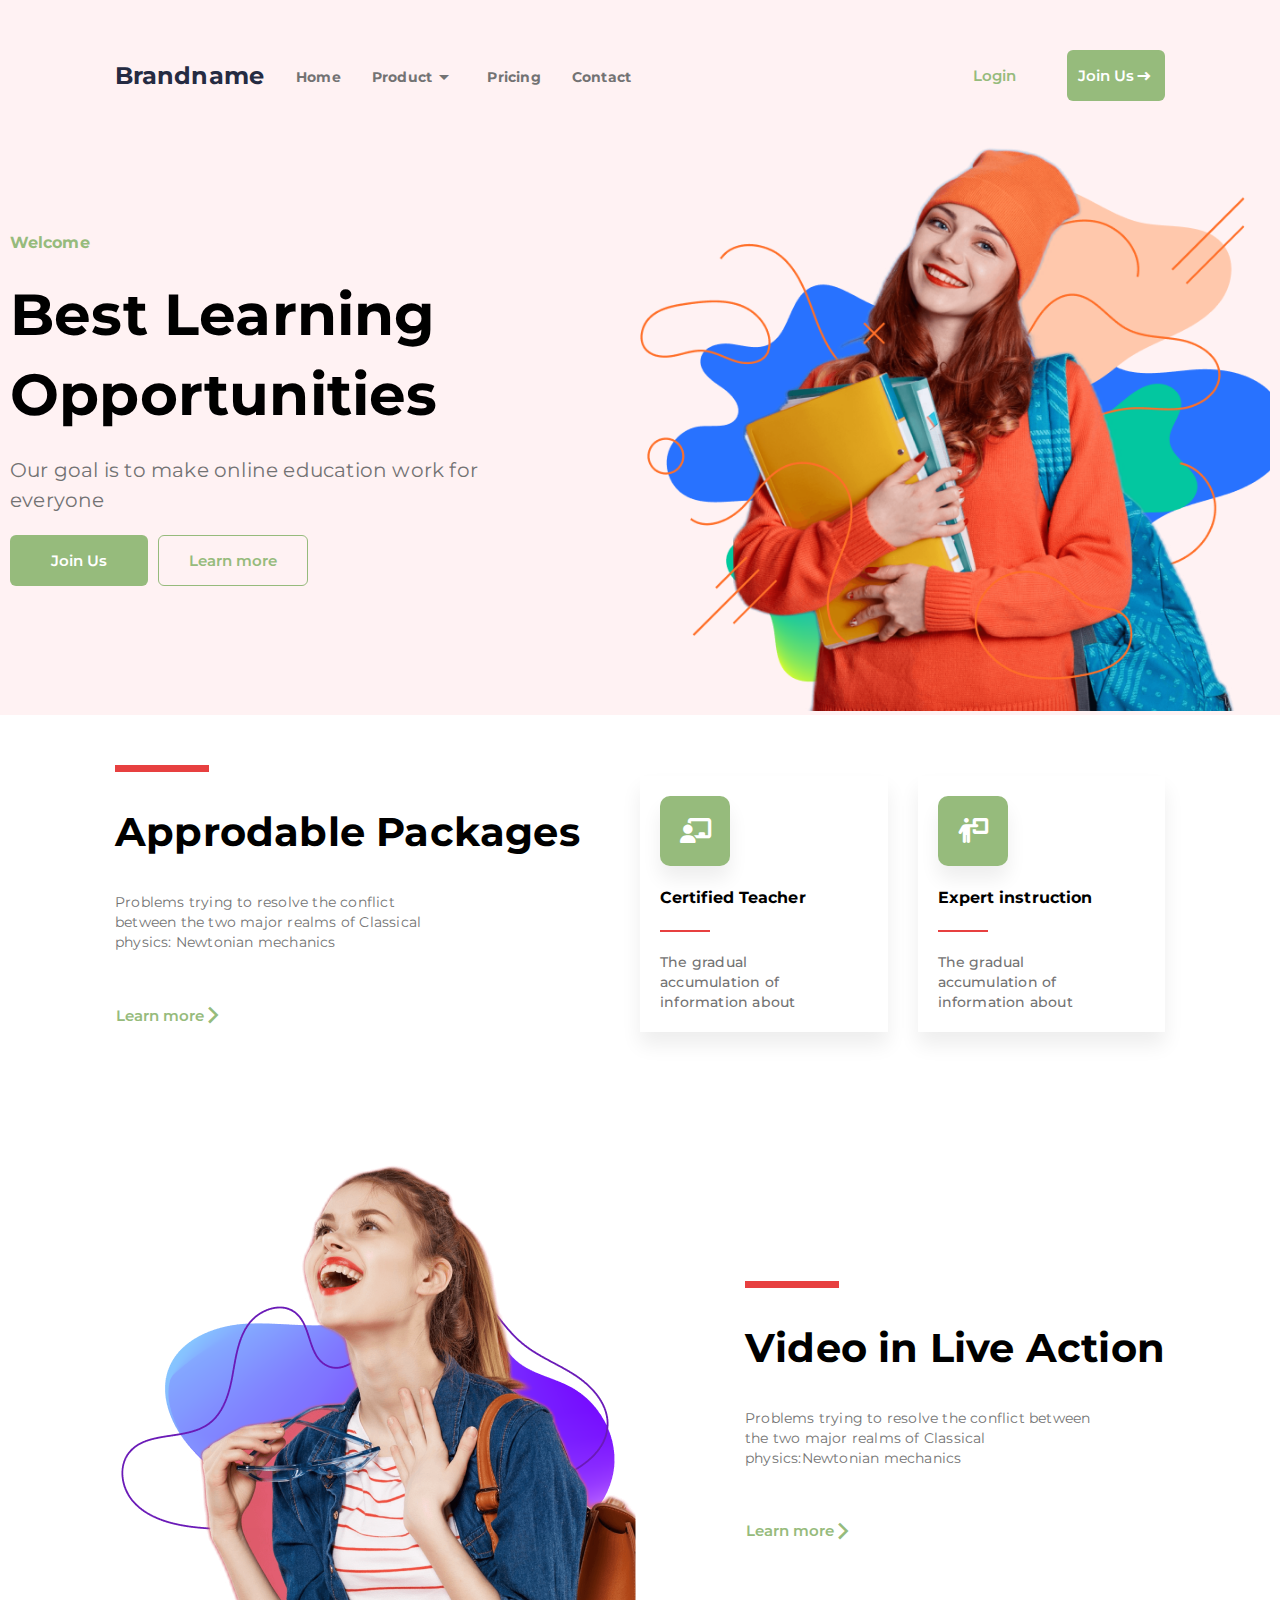
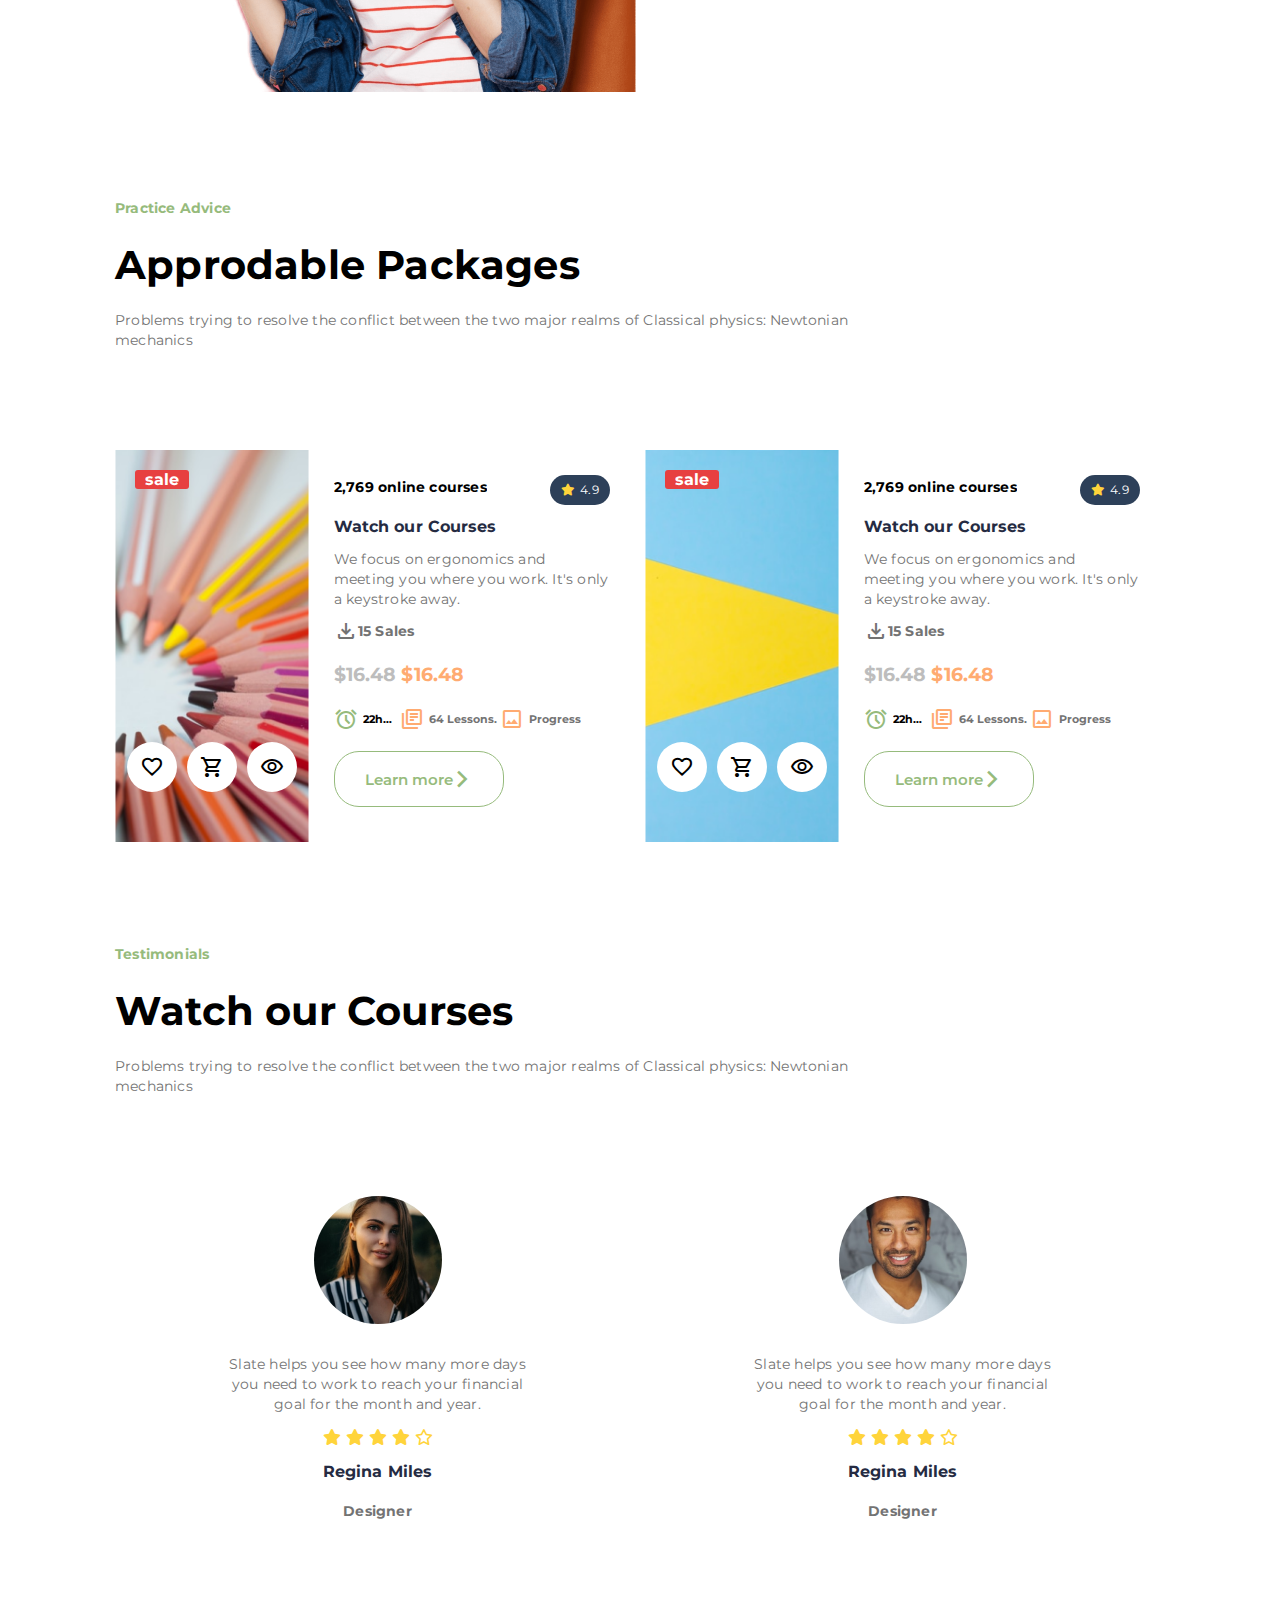
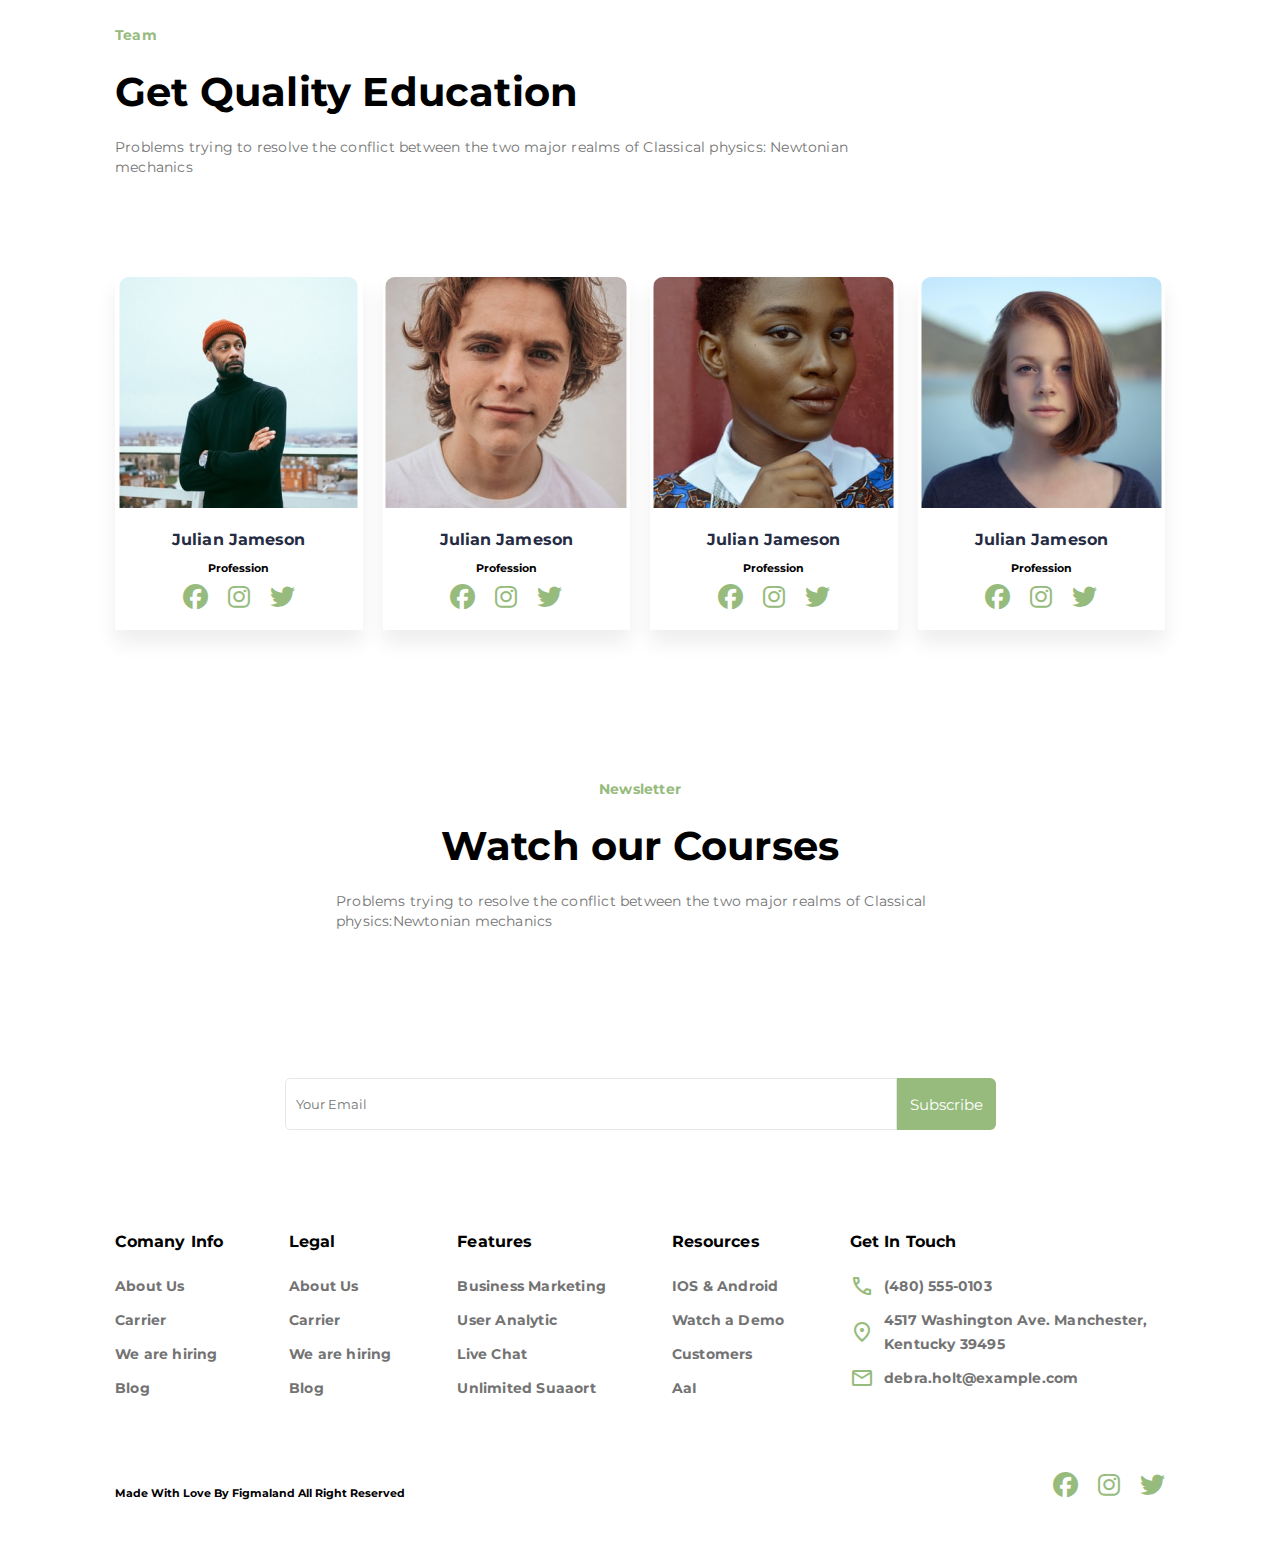
==== commit 21362e96: "index file name changed" ====
--- a/index.html
+++ b/index.html
@@ -71,6 +71,7 @@
             </div>
         </div>
     </header>
+    <div class="baner_section">
     <div class="container brand">
         <div class="brand">
             <div class="brand_text">
@@ -87,7 +88,7 @@
             </div>
         </div>
     </div>
-
+</div>
     <div class="section">
         <div class="container">
             <div class="intro">
--- a/project.css
+++ b/project.css
@@ -16,6 +16,10 @@
 }
 .container.brand{
 max-width: 1300PX;
+}
+.baner_section{
+    background: #FFF2F3;
+
 }
 .btn {
     padding: 15px 40px;
--- a/responsive.css
+++ b/responsive.css
@@ -31,13 +31,14 @@
         border-radius: 10px;
         opacity: 0;
         top: 80px;
+        width: 100px;
         padding: 10px;
     }
 
-    .dropdown a:hover {
-        background-color: white;
+    .dropdown li:hover{
         color: black;
         border-radius: 10px;
+        width: 100%;
     }
 
     .site_nav ul li:hover .dropdown {
@@ -52,18 +53,18 @@
         position: absolute;
         left: 70px;
         top: 10px;
-        width: 100px;
+        width: 90px;
         opacity: 0;
         background-color: #96BB7C;
         border-radius: 10px;
         padding: 10px;
     }
 
-    .dropdown ul li:hover .sec_dropdown {
-        visibility: visible;
-        transition: all .2s ease-in-out;
-        opacity: 1;
-        left: 79px;
+    .dropdown:hover .sec_dropdown {
+        visibility: visible;
+        transition: all .2s ease-in-out;
+        opacity: 1;
+        left: 120px;
 
     }
 
@@ -243,8 +244,9 @@
     }
 
     .site_nav ul li .blank_bttn {
-        background-color: rgb(102, 0, 255);
+        background-color: #FFF2F3;
         width: 125px;
+        color: black;
     }
 
     .site_nav a:hover {
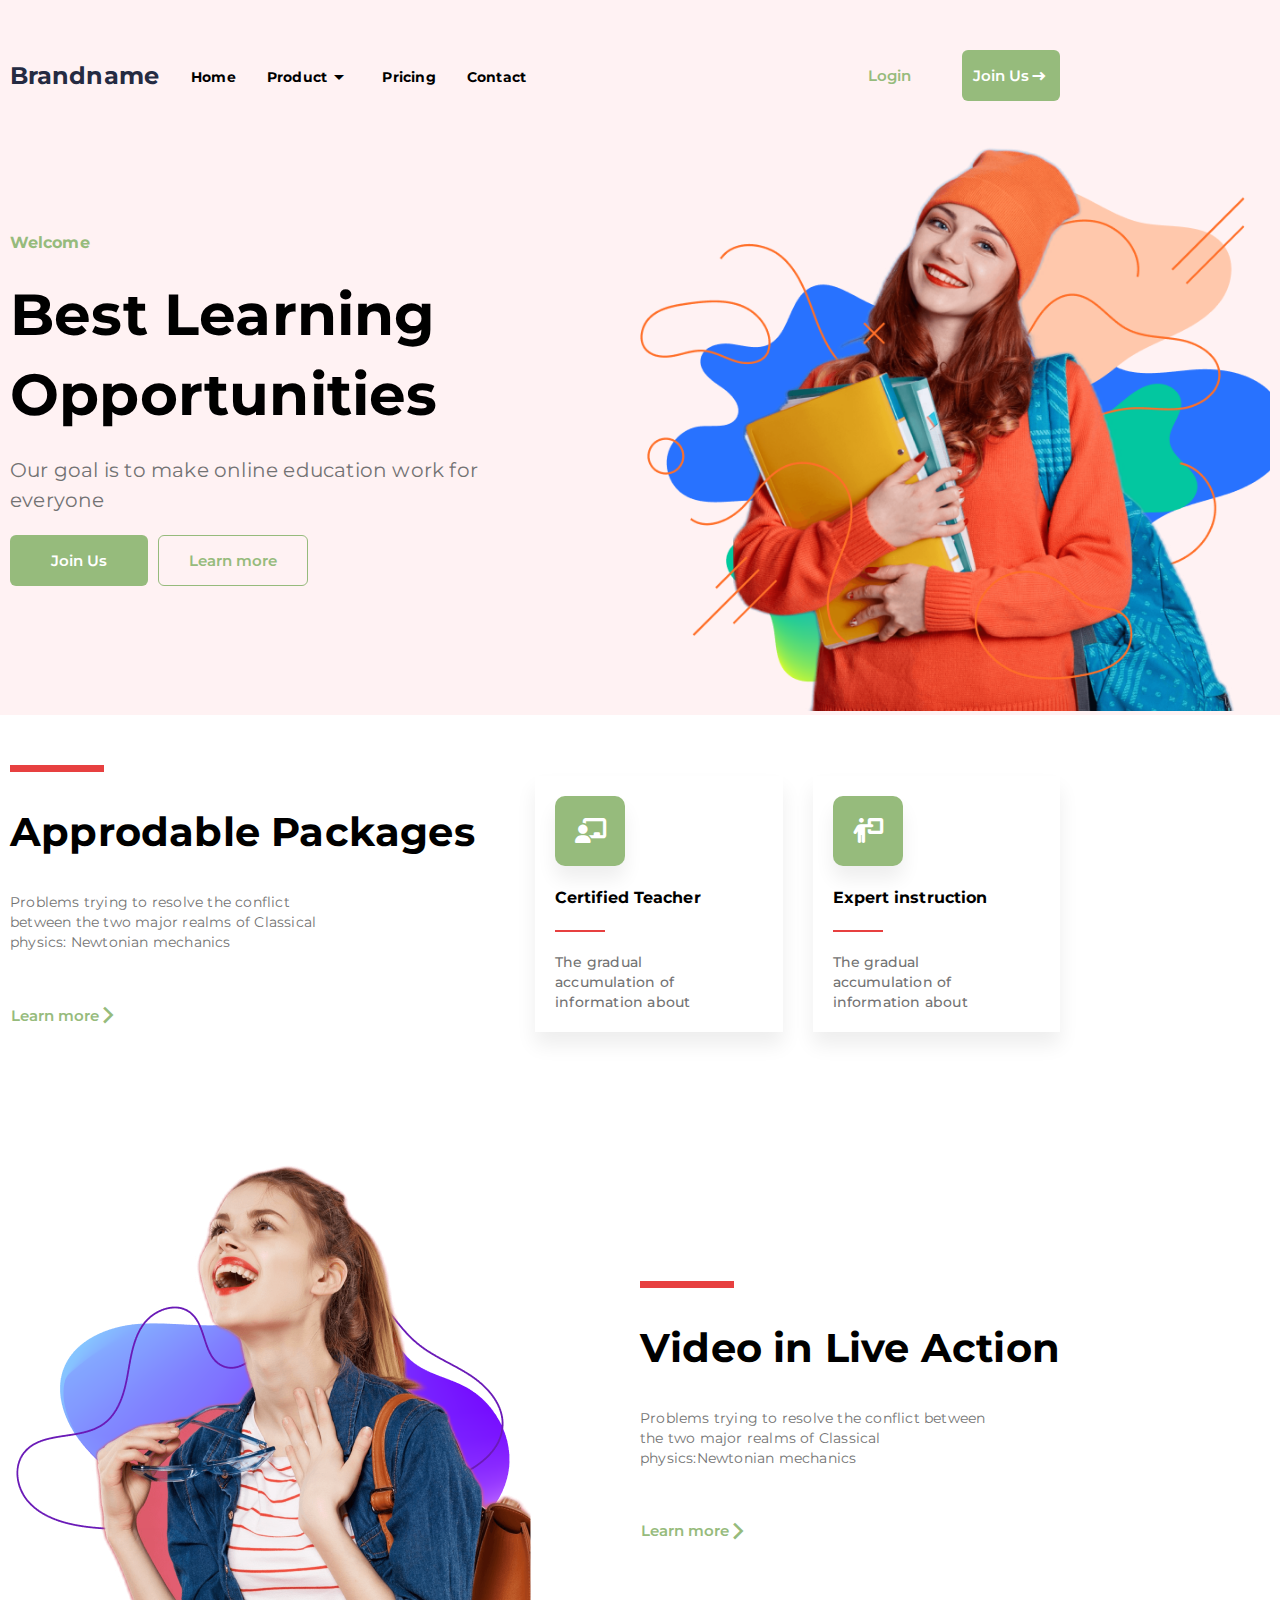
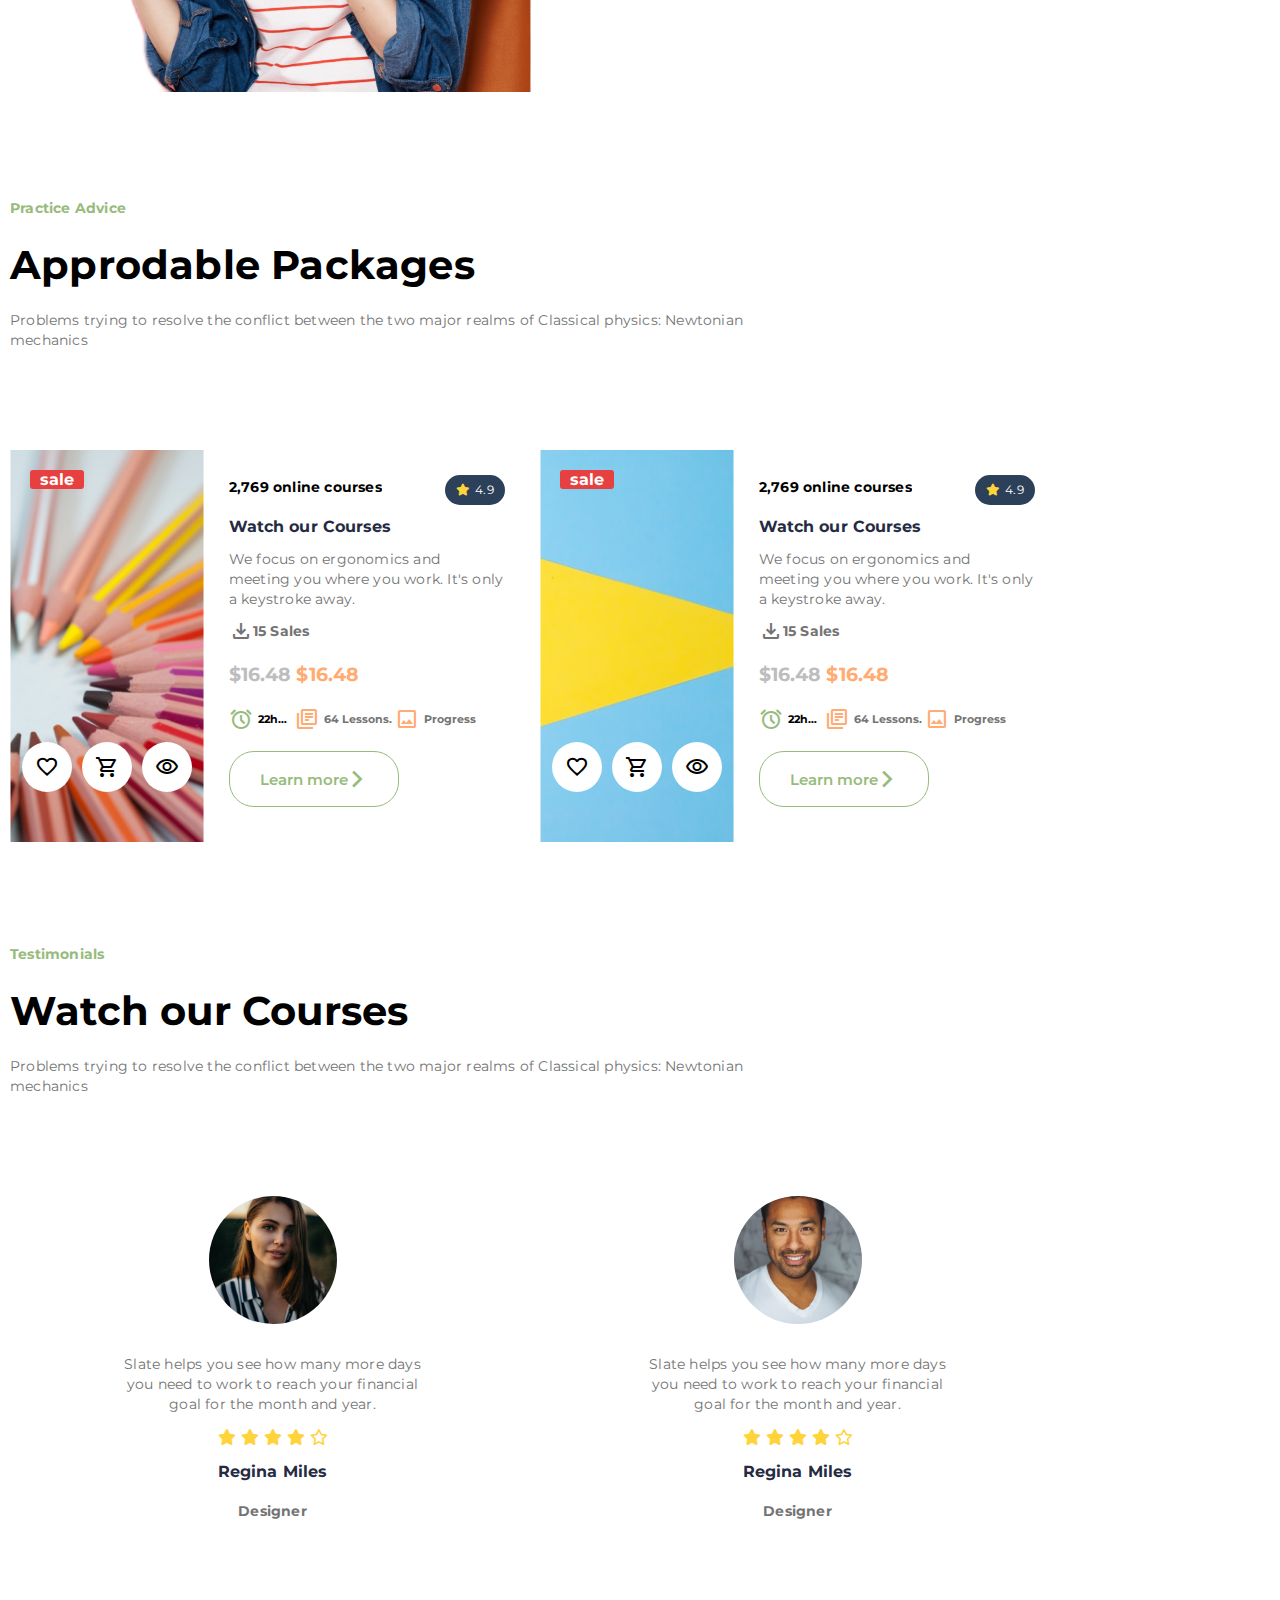
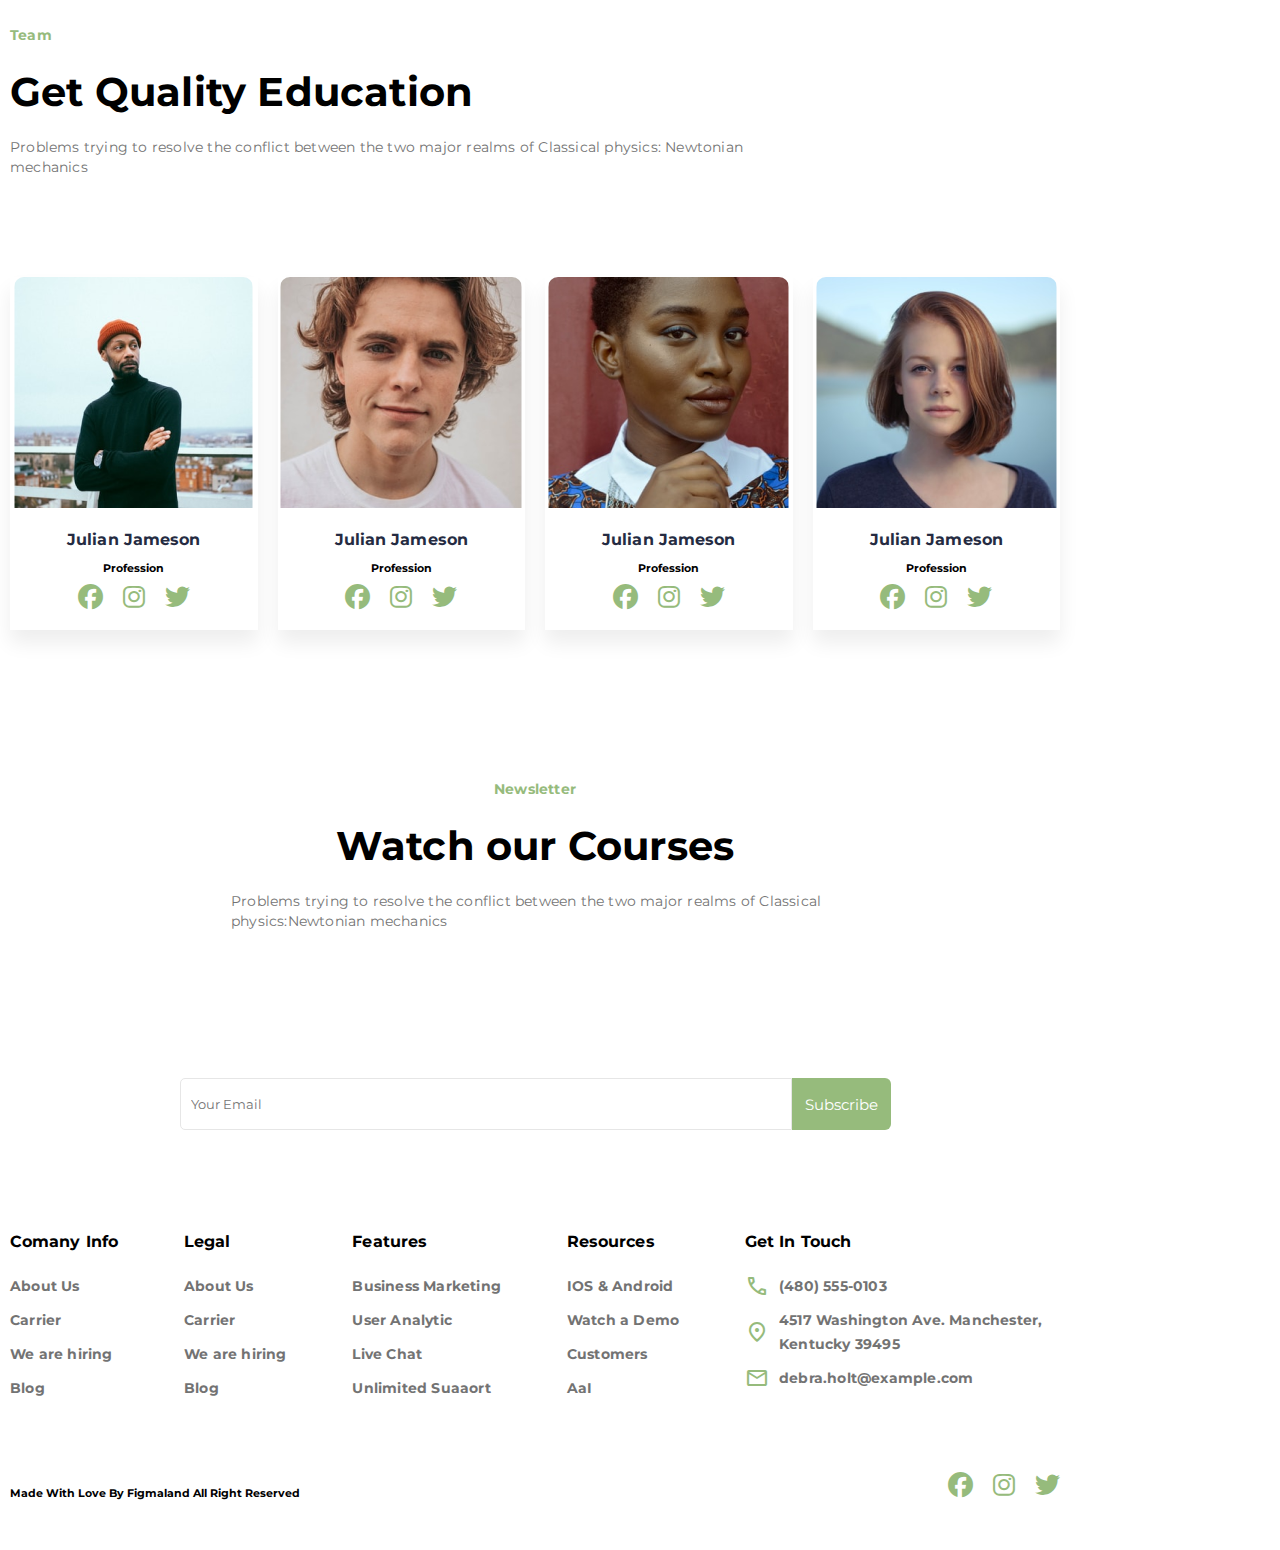
==== commit aae5ccec: "a" ====
--- a/index.html
+++ b/index.html
@@ -1,506 +1,506 @@
-<!DOCTYPE html>
-<html lang="en">
-
-<head>
-    <link href="https://fonts.googleapis.com/css2?family=Montserrat:ital,wght@0,100..900;1,100..900&display=swap"
-        rel="stylesheet">
-    <link rel="stylesheet"
-        href="https://fonts.googleapis.com/css2?family=Material+Symbols+Outlined:opsz,wght,FILL,GRAD@24,400,0,0" />
-    <link rel="preconnect" href="https://fonts.googleapis.com">
-    <link rel="stylesheet" href="https://cdnjs.cloudflare.com/ajax/libs/font-awesome/6.5.1/css/all.min.css" <meta
-        charset="UTF-8">
-    <meta name="viewport" content="width=device-width, initial-scale=1.0">
-    <title>Landing page</title>
-    <link rel="stylesheet" href="project.css">
-    <link rel="stylesheet" href="responsive.css">
-</head>
-
-<body>
-    <header class="head">
-        <div class="container">
-            <div class="header">
-                <div class="title_bar">
-                    <label for="slid_menu" class="hambug">
-                        <i class="fa-solid fa-bars"></i></label>
-                    <h1>Brandname</h1>
-                    <input type="checkbox" id="slid_menu">
-                    <nav class="site_nav">
-
-                        <ul>
-                            <li><a href="#">Home</a></li>
-
-                            
-                                <li>
-                                    <input type="checkbox" id="Product_dropdown">
-                                    <a href="#" class="Product"><label for="Product_dropdown">Product<span class="material-symbols-outlined">
-                                        arrow_drop_down
-                                        </span></label></a>
-                                    <nav class="dropdown">
-                                        <ul>
-                                            <li>
-                                                <input type="checkbox" id="open_dropdown">
-                                                <a href="#" class="open"><label for="open_dropdown">open<span class="material-symbols-outlined">
-                                                    arrow_drop_down
-                                                    </span></label></a>
-                                                <div class="sec_dropdown">
-                                                    <ul>
-                                                        <li><a href="#">File 1</a></li>
-                                                        <li><a href="#">File 2</a></li>
-                                                        <li><a href="#">File 3</a></li>
-                                                        <li><a href="#">File 4</a></li>
-                                                    </ul>
-                                                </div>
-                                            </li>
-                                            <li><a href="#">Service</a></li>
-                                            <li><a href="#">File</a></li>
-                                            <li><a href="#">Save</a></li>
-                                        </ul>
-                                    </nav>
-                                </li>
-                            
-                            <li><a href="#">Pricing</a></li>
-                            <li><a href="#">Contact</a></li>
-                            <li><a href="#" type="button" class="btn blank_bttn">Login </a></li>
-                        </ul>
-                    </nav>
-                </div>
-                <div class="header_btns">
-                    <a href="#" type="button" class="btn blank_btn top ">Login </a>
-                    <button type="button" class="btn filled_btn top">Join Us</button>
-                </div>
-            </div>
-        </div>
-    </header>
-    <div class="baner_section">
-    <div class="container brand">
-        <div class="brand">
-            <div class="brand_text">
-                <h3>Welcome</h3>
-                <h1>Best Learning Opportunities</h1>
-                <p>Our goal is to make online education work for everyone</p>
-                <div class="brand_btns">
-                    <button type="button" class="btn filled_btn">Join Us</button>
-                    <a href="#" type="button" class="btn border_btn">Learn more</a>
-                </div>
-            </div>
-            <div class="brand_img">
-                <img src="hero-cover-1.png" alt="hero-cover-1.png">
-            </div>
-        </div>
-    </div>
-</div>
-    <div class="section">
-        <div class="container">
-            <div class="intro">
-                <div class="intro title">
-                    <h2>Approdable Packages</h2>
-                    <p>Problems trying to resolve the conflict between
-                        the two major realms of Classical physics:
-                        Newtonian mechanics </p>
-                    <div class="brand_btns">
-                        <a href="#" type="button" class="btn blank_btn">Learn more</a>
-                    </div>
-                </div>
-                <div class="intro_grids">
-                    <div class="intro_grid">
-                        <div class="intro_grid icon">
-                            <i class="fa-solid fa-chalkboard-user"></i>
-                        </div>
-                        <h6>Certified Teacher</h6>
-                        <p>The gradual accumulation of information about </p>
-                    </div>
-                    <div class="intro_grid">
-                        <div class="intro_grid icon">
-                            <i class="fa-solid fa-person-chalkboard"></i>
-                        </div>
-                        <h6>Expert instruction</h6>
-                        <p>The gradual
-                            accumulation of
-                            information about </p>
-                    </div>
-                </div>
-            </div>
-        </div>
-    </div>
-    <div class="section">
-        <div class="container">
-            <div class="promo">
-                <div class="promo_img">
-                    <img src="col-md-6.png" alt="col-md-6.png">
-                </div>
-                <div class="promo title">
-                    <h2>Video in Live Action</h2>
-                    <p>Problems trying to resolve the conflict between the two major realms of Classical
-                        physics:Newtonian mechanics </p>
-                    <a href="#" type="button" class="btn blank_btn">Learn more</a>
-                </div>
-            </div>
-        </div>
-    </div>
-    <div class="section">
-        <div class="container">
-            <div class="cart_section">
-                <div class="title">
-                    <h6>Practice Advice</h6>
-                    <h2>Approdable Packages</h2>
-                    <p>Problems trying to resolve the conflict between
-                        the two major realms of Classical physics: Newtonian mechanics </p>
-                </div>
-                <div class="carts">
-                    <div class="ade">
-                        <div class="ade_img">
-                            <img src="2.png" alt="2.png">
-                            <div class="cart_button">
-                                <button class="round_btn"><span class="material-symbols-outlined">
-                                        favorite
-                                    </span></button>
-                                <button class="round_btn"><span class="material-symbols-outlined">
-                                        shopping_cart
-                                    </span></button>
-                                <button class="round_btn"><span class="material-symbols-outlined">
-                                        visibility
-                                    </span></button>
-                            </div>
-                            <div class="label">
-                                <h4>sale</h4>
-                            </div>
-                        </div>
-
-
-                        <div class="cart_details">
-                            <div class="cart_top">
-                                <h2 class="online courses	">2,769 online courses </h2>
-                                <div class="star_rating">
-                                    <i class="fa-solid fa-star" style="color: #FFD43B;"></i>
-                                    <div class="4.9">
-                                        4.9
-                                    </div>
-                                </div>
-                            </div>
-                            <h5>Watch our Courses</h5>
-                            <p>We focus on ergonomics and
-                                meeting you where you work. It's
-                                only a keystroke away.</p>
-                            <div class="cart_bottom">
-                                <div class="cart_download">
-                                    <span class="material-symbols-outlined">
-                                        download
-                                    </span>
-                                    15 Sales
-                                </div>
-                                <div class="rate">
-                                    <h3>$16.48 <span>$16.48 </span></h3>
-
-                                </div>
-                                <div class="details">
-                                    <div class="time">
-                                        <span class="material-symbols-outlined">
-                                            alarm
-                                        </span>
-                                        <h6>22hears</h6>
-                                    </div>
-                                    <div class="capter">
-                                        <span class="material-symbols-outlined">
-                                            library_books
-                                        </span>
-                                        <h6>64 Lessons.</h6>
-                                    </div>
-                                    <div class="Progress">
-                                        <span class="material-symbols-outlined">
-                                            photo
-                                        </span>
-                                        <h6>Progress</h6>
-                                    </div>
-                                </div>
-                                <a href="#" type="button" class="btn cart border_btn">Learn more</a>
-                            </div>
-                        </div>
-                    </div>
-                    <div class="ade">
-                        <div class="ade_img">
-                            <img src="1.png" alt="1.png">
-                            <div class="cart_button">
-                                <button class="round_btn"><span class="material-symbols-outlined">
-                                        favorite
-                                    </span></button>
-                                <button class="round_btn"><span class="material-symbols-outlined">
-                                        shopping_cart
-                                    </span></button>
-                                <button class="round_btn"><span class="material-symbols-outlined">
-                                        visibility
-                                    </span></button>
-                            </div>
-                            <div class="label">
-                                <h4>sale</h4>
-                            </div>
-                        </div>
-
-
-                        <div class="cart_details">
-                            <div class="cart_top">
-                                <h2 class="online courses	">2,769 online courses </h2>
-                                <div class="star_rating">
-                                    <i class="fa-solid fa-star" style="color: #FFD43B;"></i>
-                                    <div class="4.9">
-                                        4.9
-                                    </div>
-                                </div>
-                            </div>
-                            <h5>Watch our Courses</h5>
-                            <p>We focus on ergonomics and
-                                meeting you where you work. It's
-                                only a keystroke away.</p>
-                            <div class="cart_bottom">
-                                <div class="cart_download">
-                                    <span class="material-symbols-outlined">
-                                        download
-                                    </span>
-                                    15 Sales
-                                </div>
-                                <div class="rate">
-                                    <h3>$16.48 <span>$16.48 </span></h3>
-                                </div>
-                                <div class="details">
-                                    <div class="time">
-                                        <span class="material-symbols-outlined">
-                                            alarm
-                                        </span>
-                                        <h6>22hears</h6>
-                                    </div>
-                                    <div class="capter">
-                                        <span class="material-symbols-outlined">
-                                            library_books
-                                        </span>
-                                        <h6>64 Lessons.</h6>
-                                    </div>
-                                    <div class="Progress">
-                                        <span class="material-symbols-outlined">
-                                            photo
-                                        </span>
-                                        <h6>Progress</h6>
-                                    </div>
-                                </div>
-                                <a href="#" type="button" class="btn cart border_btn">Learn more</a>
-                            </div>
-                        </div>
-                    </div>
-                </div>
-            </div>
-        </div>
-    </div>
-    <div class="section">
-        <div class="container">
-            <div class="review">
-                <div class="title">
-                    <h6>Testimonials</h6>
-                    <h2>Watch our Courses</h2>
-                    <p>Problems trying to resolve the conflict between the two major realms of Classical
-                        physics: Newtonian mechanics </p>
-                </div>
-                <div class="review_grids">
-                    <div class="review_grid">
-                        <img src="testimonial-user-cover-1.png" alt="testimonial-user-cover-1.png">
-                        <div class="review_details">
-                            <p>Slate helps you see how many more days you need to work to reach your financial
-                                goal for the month and year.</p>
-                            <div class="review star">
-                                <i class="fa-solid fa-star" style="color: #FFD43B;"></i>
-                                <i class="fa-solid fa-star" style="color: #FFD43B;"></i>
-                                <i class="fa-solid fa-star" style="color: #FFD43B;"></i>
-                                <i class="fa-solid fa-star" style="color: #FFD43B;"></i>
-                                <i class="fa-regular fa-star" style="color: #FFD43B;"></i>
-                            </div>
-                            <h5>Regina Miles</h5>
-                            <h6>Designer</h6>
-                        </div>
-                    </div>
-                    <div class="review_grid">
-                        <img src="testimonial-user-cover-2.png" alt="testimonial-user-cover-2.png">
-                        <div class="review_details">
-                            <p>Slate helps you see how many more days you need to work to reach your financial
-                                goal for the month and year.</p>
-                            <div class="review star">
-                                <i class="fa-solid fa-star" style="color: #FFD43B;"></i>
-                                <i class="fa-solid fa-star" style="color: #FFD43B;"></i>
-                                <i class="fa-solid fa-star" style="color: #FFD43B;"></i>
-                                <i class="fa-solid fa-star" style="color: #FFD43B;"></i>
-                                <i class="fa-regular fa-star" style="color: #FFD43B;"></i>
-                            </div>
-                            <h5>Regina Miles</h5>
-                            <h6>Designer</h6>
-                        </div>
-                    </div>
-                </div>
-            </div>
-        </div>
-    </div>
-    <div class="section">
-        <div class="container">
-            <div class="staffs">
-                <div class="title">
-                    <h6>Team</h6>
-                    <h2>Get Quality Education</h2>
-                    <p>Problems trying to resolve the conflict between
-                        the two major realms of Classical physics: Newtonian mechanics </p>
-                </div>
-                <div class="staffs_grids">
-                    <div class="staff_grid">
-
-                        <img src="user-cover-1.png" alt="user-cover-1.png">
-                        <div class="staff_details">
-                            <h5>Julian Jameson</h5>
-                            <h6>Profession</h6>
-                            <div class="s_media">
-
-                                <i class="fa-brands fa-facebook" style="color:#96BB7C;"></i>
-                                <i class="fa-brands fa-instagram" style="color:#96BB7C;"></i>
-                                <i class="fa-brands fa-twitter" style="color:#96BB7C;"></i>
-                            </div>
-                        </div>
-                    </div>
-                    <div class="staff_grid">
-                        <img src="user-cover-2.png" alt="user-cover-2.png">
-                        <div class="staff_details">
-                            <h5>Julian Jameson</h5>
-                            <h6>Profession</h6>
-                            <div class="s_media">
-
-                                <i class="fa-brands fa-facebook" style="color:#96BB7C;"></i>
-                                <i class="fa-brands fa-instagram" style="color:#96BB7C;"></i>
-                                <i class="fa-brands fa-twitter" style="color:#96BB7C;"></i>
-                            </div>
-                        </div>
-                    </div>
-                    <div class="staff_grid">
-                        <img src="user-cover-3.png" alt="user-cover-3.png">
-                        <div class="staff_details">
-                            <h5>Julian Jameson</h5>
-                            <h6>Profession</h6>
-                            <div class="s_media">
-
-                                <i class="fa-brands fa-facebook" style="color:#96BB7C;"></i>
-                                <i class="fa-brands fa-instagram" style="color:#96BB7C;"></i>
-                                <i class="fa-brands fa-twitter" style="color:#96BB7C;"></i>
-                            </div>
-                        </div>
-                    </div>
-                    <div class="staff_grid">
-                        <img src="user-cover-4.png" alt="user-cover-4.png">
-                        <div class="staff_details">
-                            <h5>Julian Jameson</h5>
-                            <h6>Profession</h6>
-                            <div class="s_media">
-
-                                <i class="fa-brands fa-facebook" style="color:#96BB7C;"></i>
-                                <i class="fa-brands fa-instagram" style="color:#96BB7C;"></i>
-                                <i class="fa-brands fa-twitter" style="color:#96BB7C;"></i>
-                            </div>
-                        </div>
-                    </div>
-                </div>
-            </div>
-        </div>
-    </div>
-    <div class="section">
-        <div class="container">
-            <div class="login">
-                <div class="login title">
-                    <h6 class="top">Newsletter</h6>
-                    <h2 class="titl">Watch our Courses</h2>
-                    <p class="first_7_para">Problems trying to resolve the conflict between
-                        the two major realms of Classical physics:Newtonian mechanics</p>
-                </div>
-                <form>
-                    <input type="email" placeholder="Your Email">
-                    <button type="button" class="btn filled_btn sub">Subscribe</button>
-                </form>
-            </div>
-        </div>
-    </div>
-    <div class="section">
-        <div class="container">
-            <div class="footer">
-                <div class="footer links">
-                    <div class="footer_grid ">
-                        <h5>Comany Info</h5>
-                        <div class="link">
-                            <a href="#">About Us</a>
-                            <a href="#">Carrier</a>
-                            <a href="#">We are hiring</a>
-                            <a href="#">Blog</a>
-                        </div>
-                    </div>
-                    <div class="footer_grid">
-                        <h5>Legal</h5>
-                        <div class="link">
-                            <a href="#">About Us</a>
-                            <a href="#">Carrier</a>
-                            <a href="#">We are hiring</a>
-                            <a href="#">Blog</a>
-                        </div>
-                    </div>
-                    <div class="footer_grid">
-                        <h5>Features</h5>
-                        <div class="link">
-                            <a href="#">Business Marketing</a>
-                            <a href="#">User Analytic</a>
-                            <a href="#">Live Chat</a>
-                            <a href="#">Unlimited Suaaort</a>
-                        </div>
-                    </div>
-                    <div class="footer_grid">
-                        <h5>Resources</h5>
-                        <div class="link">
-                            <a href="#">IOS & Android</a>
-                            <a href="#">Watch a Demo</a>
-                            <a href="#">Customers</a>
-                            <a href="#">AaI</a>
-                        </div>
-                    </div>
-                    <div class=" footer_grid media">
-                        <h5>Get In Touch</h5>
-                        <div class="link">
-                            <a href="#"><span class="material-symbols-outlined">
-                                    call
-                                </span>(480) 555-0103</a>
-                            <a href="#"><span class="material-symbols-outlined">
-                                    location_on
-                                </span>4517 Washington Ave. Manchester, Kentucky 39495</a>
-                            <a href="#"><span class="material-symbols-outlined">
-                                    mail
-                                </span>debra.holt@example.com</a>
-                        </div>
-                    </div>
-                </div>
-            </div>
-        </div>
-        <div class="foot">
-            <div class="container">
-                <div class="end">
-                    <h6>Made With Love By Figmaland All Right Reserved </h6>
-                    <div class="s_media">
-                        <a href="https://www.facebook.com/" target="_blank">
-                            <nav>
-                                <i class="fa-brands fa-facebook" style="color: #96bb7c;"></i>
-                            </nav>
-                        </a>
-                        <a href="https://www.instagram.com/sem/campaign/emailsignup/?campaign_id=13530338610&extra_1=s%7Cc%7C547419127631%7Ce%7Cinstagram%20%27%7C&placement=&creative=547419127631&keyword=instagram%20%27&partner_id=googlesem&extra_2=campaignid%3D13530338610%26adgroupid%3D126262414014%26matchtype%3De%26network%3Dg%26source%3Dnotmobile%26search_or_content%3Ds%26device%3Dc%26devicemodel%3D%26adposition%3D%26target%3D%26targetid%3Dkwd-1321618851291%26loc_physical_ms%3D1007779%26loc_interest_ms%3D%26feeditemid%3D%26param1%3D%26param2%3D&gad_source=1&gclid=EAIaIQobChMI_eT37dq-hAMV96VmAh0lTAC6EAAYASAAEgI22PD_BwE "
-                            target="_blank">
-                            <nav>
-                                <i class="fa-brands fa-instagram" style="color:#96BB7C;"></i>
-                            </nav>
-                        </a>
-                        <a href="https://twitter.com/i/flow/login" target="_blank">
-                            <nav>
-                                <i class="fa-brands fa-twitter" style="color: #96BB7C"></i>
-                            </nav>
-                        </a>
-                    </div>
-                </div>
-
-            </div>
-        </div>
-    </div>
-</body>
-
+<!DOCTYPE html>
+<html lang="en">
+
+<head>
+    <link href="https://fonts.googleapis.com/css2?family=Montserrat:ital,wght@0,100..900;1,100..900&display=swap"
+        rel="stylesheet">
+    <link rel="stylesheet"
+        href="https://fonts.googleapis.com/css2?family=Material+Symbols+Outlined:opsz,wght,FILL,GRAD@24,400,0,0" />
+    <link rel="preconnect" href="https://fonts.googleapis.com">
+    <link rel="stylesheet" href="https://cdnjs.cloudflare.com/ajax/libs/font-awesome/6.5.1/css/all.min.css" <meta
+        charset="UTF-8">
+    <meta name="viewport" content="width=device-width, initial-scale=1.0">
+    <title>Landing page</title>
+    <link rel="stylesheet" href="project.css">
+    <link rel="stylesheet" href="responsive.css">
+</head>
+
+<body>
+    <header class="head">
+        <div class="container">
+            <div class="header">
+                <div class="title_bar">
+                    <label for="slid_menu" class="hambug">
+                        <i class="fa-solid fa-bars"></i></label>
+                    <h1>Brandname</h1>
+                    <input type="checkbox" id="slid_menu">
+                    <nav class="site_nav">
+
+                        <ul>
+                            <li><a href="#">Home</a></li>
+
+                            
+                                <li>
+                                    <input type="checkbox" id="Product_dropdown">
+                                    <a href="#" class="Product"><label for="Product_dropdown">Product<span class="material-symbols-outlined">
+                                        arrow_drop_down
+                                        </span></label></a>
+                                    <nav class="dropdown">
+                                        <ul>
+                                            <li>
+                                                <input type="checkbox" id="open_dropdown">
+                                                <a href="#" class="open"><label for="open_dropdown">open<span class="material-symbols-outlined">
+                                                    arrow_drop_down
+                                                    </span></label></a>
+                                                <div class="sec_dropdown">
+                                                    <ul>
+                                                        <li><a href="#">File 1</a></li>
+                                                        <li><a href="#">File 2</a></li>
+                                                        <li><a href="#">File 3</a></li>
+                                                        <li><a href="#">File 4</a></li>
+                                                    </ul>
+                                                </div>
+                                            </li>
+                                            <li><a href="#">Service</a></li>
+                                            <li><a href="#">File</a></li>
+                                            <li><a href="#">Save</a></li>
+                                        </ul>
+                                    </nav>
+                                </li>
+                            
+                            <li><a href="#">Pricing</a></li>
+                            <li><a href="#">Contact</a></li>
+                            <li><a href="#" type="button" class="btn blank_bttn">Login </a></li>
+                        </ul>
+                    </nav>
+                </div>
+                <div class="header_btns">
+                    <a href="#" type="button" class="btn blank_btn top ">Login </a>
+                    <button type="button" class="btn filled_btn top">Join Us</button>
+                </div>
+            </div>
+        </div>
+    </header>
+    <div class="baner_section">
+    <div class="container brand">
+        <div class="brand">
+            <div class="brand_text">
+                <h3>Welcome</h3>
+                <h1>Best Learning Opportunities</h1>
+                <p>Our goal is to make online education work for everyone</p>
+                <div class="brand_btns">
+                    <button type="button" class="btn filled_btn">Join Us</button>
+                    <a href="#" type="button" class="btn border_btn">Learn more</a>
+                </div>
+            </div>
+            <div class="brand_img">
+                <img src="hero-cover-1.png" alt="hero-cover-1.png">
+            </div>
+        </div>
+    </div>
+</div>
+    <div class="section">
+        <div class="container">
+            <div class="intro">
+                <div class="intro title">
+                    <h2>Approdable Packages</h2>
+                    <p>Problems trying to resolve the conflict between
+                        the two major realms of Classical physics:
+                        Newtonian mechanics </p>
+                    <div class="brand_btns">
+                        <a href="#" type="button" class="btn blank_btn">Learn more</a>
+                    </div>
+                </div>
+                <div class="intro_grids">
+                    <div class="intro_grid">
+                        <div class="intro_grid icon">
+                            <i class="fa-solid fa-chalkboard-user"></i>
+                        </div>
+                        <h6>Certified Teacher</h6>
+                        <p>The gradual accumulation of information about </p>
+                    </div>
+                    <div class="intro_grid">
+                        <div class="intro_grid icon">
+                            <i class="fa-solid fa-person-chalkboard"></i>
+                        </div>
+                        <h6>Expert instruction</h6>
+                        <p>The gradual
+                            accumulation of
+                            information about </p>
+                    </div>
+                </div>
+            </div>
+        </div>
+    </div>
+    <div class="section">
+        <div class="container">
+            <div class="promo">
+                <div class="promo_img">
+                    <img src="col-md-6.png" alt="col-md-6.png">
+                </div>
+                <div class="promo title">
+                    <h2>Video in Live Action</h2>
+                    <p>Problems trying to resolve the conflict between the two major realms of Classical
+                        physics:Newtonian mechanics </p>
+                    <a href="#" type="button" class="btn blank_btn">Learn more</a>
+                </div>
+            </div>
+        </div>
+    </div>
+    <div class="section">
+        <div class="container">
+            <div class="cart_section">
+                <div class="title">
+                    <h6>Practice Advice</h6>
+                    <h2>Approdable Packages</h2>
+                    <p>Problems trying to resolve the conflict between
+                        the two major realms of Classical physics: Newtonian mechanics </p>
+                </div>
+                <div class="carts">
+                    <div class="ade">
+                        <div class="ade_img">
+                            <img src="2.png" alt="2.png">
+                            <div class="cart_button">
+                                <button class="round_btn"><span class="material-symbols-outlined">
+                                        favorite
+                                    </span></button>
+                                <button class="round_btn"><span class="material-symbols-outlined">
+                                        shopping_cart
+                                    </span></button>
+                                <button class="round_btn"><span class="material-symbols-outlined">
+                                        visibility
+                                    </span></button>
+                            </div>
+                            <div class="label">
+                                <h4>sale</h4>
+                            </div>
+                        </div>
+
+
+                        <div class="cart_details">
+                            <div class="cart_top">
+                                <h2 class="online courses	">2,769 online courses </h2>
+                                <div class="star_rating">
+                                    <i class="fa-solid fa-star" style="color: #FFD43B;"></i>
+                                    <div class="4.9">
+                                        4.9
+                                    </div>
+                                </div>
+                            </div>
+                            <h5>Watch our Courses</h5>
+                            <p>We focus on ergonomics and
+                                meeting you where you work. It's
+                                only a keystroke away.</p>
+                            <div class="cart_bottom">
+                                <div class="cart_download">
+                                    <span class="material-symbols-outlined">
+                                        download
+                                    </span>
+                                    15 Sales
+                                </div>
+                                <div class="rate">
+                                    <h3>$16.48 <span>$16.48 </span></h3>
+
+                                </div>
+                                <div class="details">
+                                    <div class="time">
+                                        <span class="material-symbols-outlined">
+                                            alarm
+                                        </span>
+                                        <h6>22hears</h6>
+                                    </div>
+                                    <div class="capter">
+                                        <span class="material-symbols-outlined">
+                                            library_books
+                                        </span>
+                                        <h6>64 Lessons.</h6>
+                                    </div>
+                                    <div class="Progress">
+                                        <span class="material-symbols-outlined">
+                                            photo
+                                        </span>
+                                        <h6>Progress</h6>
+                                    </div>
+                                </div>
+                                <a href="#" type="button" class="btn cart border_btn">Learn more</a>
+                            </div>
+                        </div>
+                    </div>
+                    <div class="ade">
+                        <div class="ade_img">
+                            <img src="1.png" alt="1.png">
+                            <div class="cart_button">
+                                <button class="round_btn"><span class="material-symbols-outlined">
+                                        favorite
+                                    </span></button>
+                                <button class="round_btn"><span class="material-symbols-outlined">
+                                        shopping_cart
+                                    </span></button>
+                                <button class="round_btn"><span class="material-symbols-outlined">
+                                        visibility
+                                    </span></button>
+                            </div>
+                            <div class="label">
+                                <h4>sale</h4>
+                            </div>
+                        </div>
+
+
+                        <div class="cart_details">
+                            <div class="cart_top">
+                                <h2 class="online courses	">2,769 online courses </h2>
+                                <div class="star_rating">
+                                    <i class="fa-solid fa-star" style="color: #FFD43B;"></i>
+                                    <div class="4.9">
+                                        4.9
+                                    </div>
+                                </div>
+                            </div>
+                            <h5>Watch our Courses</h5>
+                            <p>We focus on ergonomics and
+                                meeting you where you work. It's
+                                only a keystroke away.</p>
+                            <div class="cart_bottom">
+                                <div class="cart_download">
+                                    <span class="material-symbols-outlined">
+                                        download
+                                    </span>
+                                    15 Sales
+                                </div>
+                                <div class="rate">
+                                    <h3>$16.48 <span>$16.48 </span></h3>
+                                </div>
+                                <div class="details">
+                                    <div class="time">
+                                        <span class="material-symbols-outlined">
+                                            alarm
+                                        </span>
+                                        <h6>22hears</h6>
+                                    </div>
+                                    <div class="capter">
+                                        <span class="material-symbols-outlined">
+                                            library_books
+                                        </span>
+                                        <h6>64 Lessons.</h6>
+                                    </div>
+                                    <div class="Progress">
+                                        <span class="material-symbols-outlined">
+                                            photo
+                                        </span>
+                                        <h6>Progress</h6>
+                                    </div>
+                                </div>
+                                <a href="#" type="button" class="btn cart border_btn">Learn more</a>
+                            </div>
+                        </div>
+                    </div>
+                </div>
+            </div>
+        </div>
+    </div>
+    <div class="section">
+        <div class="container">
+            <div class="review">
+                <div class="title">
+                    <h6>Testimonials</h6>
+                    <h2>Watch our Courses</h2>
+                    <p>Problems trying to resolve the conflict between the two major realms of Classical
+                        physics: Newtonian mechanics </p>
+                </div>
+                <div class="review_grids">
+                    <div class="review_grid">
+                        <img src="testimonial-user-cover-1.png" alt="testimonial-user-cover-1.png">
+                        <div class="review_details">
+                            <p>Slate helps you see how many more days you need to work to reach your financial
+                                goal for the month and year.</p>
+                            <div class="review star">
+                                <i class="fa-solid fa-star" style="color: #FFD43B;"></i>
+                                <i class="fa-solid fa-star" style="color: #FFD43B;"></i>
+                                <i class="fa-solid fa-star" style="color: #FFD43B;"></i>
+                                <i class="fa-solid fa-star" style="color: #FFD43B;"></i>
+                                <i class="fa-regular fa-star" style="color: #FFD43B;"></i>
+                            </div>
+                            <h5>Regina Miles</h5>
+                            <h6>Designer</h6>
+                        </div>
+                    </div>
+                    <div class="review_grid">
+                        <img src="testimonial-user-cover-2.png" alt="testimonial-user-cover-2.png">
+                        <div class="review_details">
+                            <p>Slate helps you see how many more days you need to work to reach your financial
+                                goal for the month and year.</p>
+                            <div class="review star">
+                                <i class="fa-solid fa-star" style="color: #FFD43B;"></i>
+                                <i class="fa-solid fa-star" style="color: #FFD43B;"></i>
+                                <i class="fa-solid fa-star" style="color: #FFD43B;"></i>
+                                <i class="fa-solid fa-star" style="color: #FFD43B;"></i>
+                                <i class="fa-regular fa-star" style="color: #FFD43B;"></i>
+                            </div>
+                            <h5>Regina Miles</h5>
+                            <h6>Designer</h6>
+                        </div>
+                    </div>
+                </div>
+            </div>
+        </div>
+    </div>
+    <div class="section">
+        <div class="container">
+            <div class="staffs">
+                <div class="title">
+                    <h6>Team</h6>
+                    <h2>Get Quality Education</h2>
+                    <p>Problems trying to resolve the conflict between
+                        the two major realms of Classical physics: Newtonian mechanics </p>
+                </div>
+                <div class="staffs_grids">
+                    <div class="staff_grid">
+
+                        <img src="user-cover-1.png" alt="user-cover-1.png">
+                        <div class="staff_details">
+                            <h5>Julian Jameson</h5>
+                            <h6>Profession</h6>
+                            <div class="s_media">
+
+                                <i class="fa-brands fa-facebook" style="color:#96BB7C;"></i>
+                                <i class="fa-brands fa-instagram" style="color:#96BB7C;"></i>
+                                <i class="fa-brands fa-twitter" style="color:#96BB7C;"></i>
+                            </div>
+                        </div>
+                    </div>
+                    <div class="staff_grid">
+                        <img src="user-cover-2.png" alt="user-cover-2.png">
+                        <div class="staff_details">
+                            <h5>Julian Jameson</h5>
+                            <h6>Profession</h6>
+                            <div class="s_media">
+
+                                <i class="fa-brands fa-facebook" style="color:#96BB7C;"></i>
+                                <i class="fa-brands fa-instagram" style="color:#96BB7C;"></i>
+                                <i class="fa-brands fa-twitter" style="color:#96BB7C;"></i>
+                            </div>
+                        </div>
+                    </div>
+                    <div class="staff_grid">
+                        <img src="user-cover-3.png" alt="user-cover-3.png">
+                        <div class="staff_details">
+                            <h5>Julian Jameson</h5>
+                            <h6>Profession</h6>
+                            <div class="s_media">
+
+                                <i class="fa-brands fa-facebook" style="color:#96BB7C;"></i>
+                                <i class="fa-brands fa-instagram" style="color:#96BB7C;"></i>
+                                <i class="fa-brands fa-twitter" style="color:#96BB7C;"></i>
+                            </div>
+                        </div>
+                    </div>
+                    <div class="staff_grid">
+                        <img src="user-cover-4.png" alt="user-cover-4.png">
+                        <div class="staff_details">
+                            <h5>Julian Jameson</h5>
+                            <h6>Profession</h6>
+                            <div class="s_media">
+
+                                <i class="fa-brands fa-facebook" style="color:#96BB7C;"></i>
+                                <i class="fa-brands fa-instagram" style="color:#96BB7C;"></i>
+                                <i class="fa-brands fa-twitter" style="color:#96BB7C;"></i>
+                            </div>
+                        </div>
+                    </div>
+                </div>
+            </div>
+        </div>
+    </div>
+    <div class="section">
+        <div class="container">
+            <div class="login">
+                <div class="login title">
+                    <h6 class="top">Newsletter</h6>
+                    <h2 class="titl">Watch our Courses</h2>
+                    <p class="first_7_para">Problems trying to resolve the conflict between
+                        the two major realms of Classical physics:Newtonian mechanics</p>
+                </div>
+                <form>
+                    <input type="email" placeholder="Your Email">
+                    <button type="button" class="btn filled_btn sub">Subscribe</button>
+                </form>
+            </div>
+        </div>
+    </div>
+    <div class="section">
+        <div class="container">
+            <div class="footer">
+                <div class="footer links">
+                    <div class="footer_grid ">
+                        <h5>Comany Info</h5>
+                        <div class="link">
+                            <a href="#">About Us</a>
+                            <a href="#">Carrier</a>
+                            <a href="#">We are hiring</a>
+                            <a href="#">Blog</a>
+                        </div>
+                    </div>
+                    <div class="footer_grid">
+                        <h5>Legal</h5>
+                        <div class="link">
+                            <a href="#">About Us</a>
+                            <a href="#">Carrier</a>
+                            <a href="#">We are hiring</a>
+                            <a href="#">Blog</a>
+                        </div>
+                    </div>
+                    <div class="footer_grid">
+                        <h5>Features</h5>
+                        <div class="link">
+                            <a href="#">Business Marketing</a>
+                            <a href="#">User Analytic</a>
+                            <a href="#">Live Chat</a>
+                            <a href="#">Unlimited Suaaort</a>
+                        </div>
+                    </div>
+                    <div class="footer_grid">
+                        <h5>Resources</h5>
+                        <div class="link">
+                            <a href="#">IOS & Android</a>
+                            <a href="#">Watch a Demo</a>
+                            <a href="#">Customers</a>
+                            <a href="#">AaI</a>
+                        </div>
+                    </div>
+                    <div class=" footer_grid media">
+                        <h5>Get In Touch</h5>
+                        <div class="link">
+                            <a href="#"><span class="material-symbols-outlined">
+                                    call
+                                </span>(480) 555-0103</a>
+                            <a href="#"><span class="material-symbols-outlined">
+                                    location_on
+                                </span>4517 Washington Ave. Manchester, Kentucky 39495</a>
+                            <a href="#"><span class="material-symbols-outlined">
+                                    mail
+                                </span>debra.holt@example.com</a>
+                        </div>
+                    </div>
+                </div>
+            </div>
+        </div>
+        <div class="foot">
+            <div class="container">
+                <div class="end">
+                    <h6>Made With Love By Figmaland All Right Reserved </h6>
+                    <div class="s_media">
+                        <a href="https://www.facebook.com/" target="_blank">
+                            <nav>
+                                <i class="fa-brands fa-facebook" style="color: #96bb7c;"></i>
+                            </nav>
+                        </a>
+                        <a href="https://www.instagram.com/sem/campaign/emailsignup/?campaign_id=13530338610&extra_1=s%7Cc%7C547419127631%7Ce%7Cinstagram%20%27%7C&placement=&creative=547419127631&keyword=instagram%20%27&partner_id=googlesem&extra_2=campaignid%3D13530338610%26adgroupid%3D126262414014%26matchtype%3De%26network%3Dg%26source%3Dnotmobile%26search_or_content%3Ds%26device%3Dc%26devicemodel%3D%26adposition%3D%26target%3D%26targetid%3Dkwd-1321618851291%26loc_physical_ms%3D1007779%26loc_interest_ms%3D%26feeditemid%3D%26param1%3D%26param2%3D&gad_source=1&gclid=EAIaIQobChMI_eT37dq-hAMV96VmAh0lTAC6EAAYASAAEgI22PD_BwE "
+                            target="_blank">
+                            <nav>
+                                <i class="fa-brands fa-instagram" style="color:#96BB7C;"></i>
+                            </nav>
+                        </a>
+                        <a href="https://twitter.com/i/flow/login" target="_blank">
+                            <nav>
+                                <i class="fa-brands fa-twitter" style="color: #96BB7C"></i>
+                            </nav>
+                        </a>
+                    </div>
+                </div>
+
+            </div>
+        </div>
+    </div>
+</body>
+
 </html>--- a/project.css
+++ b/project.css
@@ -1,861 +1,859 @@
-* {
-    margin: 0;
-    padding: 0;
-    font-family: "Montserrat", sans-serif;
-}
-
-p {
-    color: #737373;
-    font-weight: 600;
-
-
-}
-
-.section {
-    padding: 50px 0;
-}
-.container.brand{
-max-width: 1300PX;
-}
-.baner_section{
-    background: #FFF2F3;
-
-}
-.btn {
-    padding: 15px 40px;
-    font-size: 15px;
-    font-weight: 600;
-    border: 1px solid transparent;
-    border-radius: 6px;
-    background-color: transparent;
-    color: #96BB7C;
-    display: flex;
-    align-items: center;
-    justify-content: center;
-    text-decoration: none;
-}
-
-.border_btn {
-    padding: 15px 30px;
-    border-color: #96BB7C;
-    width: fit-content;
-    height: fit-content;
-}
-
-.header_btns {
-    display: flex;
-    gap: 10px;
-}
-
-.brand_btns {
-    display: flex;
-    gap: 10px;
-}
-
-.blank_btn {
-    padding-left: 0;
-
-}
-
-.btn.blank_btn::after {
-    content: '\e5e1';
-    font-family: Material Symbols Outlined;
-    font-size: 20px;
-}
-
-.btn.cart.border_btn::after {
-    content: '\e5e1';
-    font-family: Material Symbols Outlined;
-    font-size: 20px;
-}
-
-.btn.blank_btn.top::after {
-    display: none;
-}
-
-.Product {
-    gap: 10px;
-}
-
-
-
-.cart.border_btn {
-    border-radius: 25px;
-}
-
-header {
-    background: #FFF2F3;
-    padding: 50px 0 0 0;
-
-}
-
-.header {
-    display: flex;
-    align-items: center;
-    justify-content: space-between;
-}
-
-
-
-.btn.filled_btn {
-    background-color: #96BB7C;
-    color: #fff;
-}
-
-.btn.filled_btn.top {
-    padding: 10px;
-}
-
-.btn.filled_btn.top::after {
-    content: '\e941';
-    font-family: Material Symbols Outlined;
-    font-size: 20px;
-}
-
-.container {
-    max-width: 1050px;
-    margin: 0 auto;
-    padding: 0px 10px;
-}
-
-.review_details {
-    display: flex;
-    flex-direction: column;
-    gap: 15px;
-    justify-content: center;
-    align-items: center;
-}
-
-.site_nav ul {
-    list-style: none;
-}
-
-.site_nav ul li {
-    display: inline-block;
-}
-
-.site_nav ul li a {
-    text-decoration: none;
-    padding: 5px 12px;
-    font-size: 14px;
-    font-weight: 700;
-    line-height: 24px;
-    letter-spacing: 0.20000000298023224px;
-    text-align: center;
-    color: #737373;
-
-
-}
-.site_nav ul li a label{
-    display: flex;
-    align-items: center;
-    justify-content: space-between;
-    width: 100%;
-}
-.title_bar {
-    display: flex;
-    align-items: center;
-    gap: 20px;
-}
-
-.brand {
-    display: flex;
-    justify-content: space-between;
-}
-
-.brand_text {
-    display: flex;
-    flex-direction: column;
-    justify-content: center;
-    gap: 20px;
-}
-
-.brand_text p {
-    max-width: 75%;
-    font-size: 20px;
-    font-weight: 400;
-    line-height: 30px;
-    letter-spacing: 0.20000000298023224px;
-
-}
-
-img {
-    max-width: 100%;
-}
-
-.intro {
-    display: flex;
-    align-items: center;
-}
-
-.intro.title {
-    display: flex;
-    flex-direction: column;
-    gap: 35px;
-    max-width: 50%;
-    margin: 0;
-}
-
-.intro.title h2::before {
-    display: flex;
-    content: "";
-    height: 7px;
-    width: 94px;
-    background: #E74040;
-}
-
-.intro.title p {
-    max-width: 65%;
-}
-
-.intro_grid h6::after {
-    display: flex;
-    content: "";
-    height: 2px;
-    width: 50px;
-    background: #E74040;
-}
-
-.intro_grids {
-    display: grid;
-    grid-template-columns: repeat(2, 1fr);
-    max-width: 50%;
-    gap: 30px;
-
-}
-
-.promo {
-    display: flex;
-    justify-content: space-between;
-    align-items: center;
-    gap: 20px;
-}
-
-.promo.title {
-    max-width: 40%;
-    display: flex;
-    flex-direction: column;
-    gap: 35px;
-    margin: 0;
-}
-
-.promo.title h2::before {
-    display: flex;
-    content: "";
-    height: 7px;
-    width: 94px;
-    background: #E74040;
-
-}
-
-.title {
-    display: flex;
-    align-items: flex-start;
-    flex-direction: column;
-    justify-content: space-between;
-    gap: 20px;
-    margin-bottom: 100px;
-}
-
-.review_grids {
-    display: grid;
-    grid-template-columns: repeat(2, 1fr);
-    justify-items: center;
-}
-
-.review_grids img {
-    border-radius: 50%;
-}
-
-.review_grid {
-    display: flex;
-    flex-direction: column;
-    align-items: center;
-    gap: 30px;
-}
-
-.review_grid p {
-
-    font-size: 14px;
-    font-weight: 400;
-    line-height: 20px;
-    max-width: 60%;
-    letter-spacing: 0.20000000298023224px;
-    text-align: center;
-
-
-}
-
-.review_grid h5 {
-    color: #252B42;
-    font-size: 16px;
-    font-weight: 700;
-    line-height: 24px;
-    letter-spacing: 0.10000000149011612px;
-    text-align: center;
-    width: 150px;
-}
-
-.review_grid h6 {
-    color: #737373;
-    font-size: 14px;
-    font-weight: 700;
-    line-height: 24px;
-    letter-spacing: 0.20000000298023224px;
-    text-align: center;
-
-}
-
-.staffs {
-    display: flex;
-    flex-direction: column;
-}
-
-.staffs_grids {
-    display: grid;
-    grid-template-columns: repeat(4, 1fr);
-    gap: 20px;
-}
-
-.staff_grid {
-    display: flex;
-    flex-direction: column;
-    align-items: center;
-    justify-content: center;
-    align-items: center;
-    padding-bottom: 20px;
-    box-shadow: 0px 13px 19px 0px #00000012;
-    gap: 20px;
-    overflow: hidden;
-}
-
-.staff_details {
-    display: flex;
-    flex-direction: column;
-    gap: 10px;
-    align-items: center;
-    justify-content: center;
-}
-
-.staff_grid h5 {
-    color: #252B42;
-    font-size: 16px;
-    font-weight: 700;
-    line-height: 24px;
-    letter-spacing: 0.10000000149011612px;
-    text-align: center;
-
-}
-
-.staff_grid img {
-    border-top-left-radius: 10px;
-    border-top-right-radius: 10px;
-}
-
-.s_media {
-    display: flex;
-    gap: 20px;
-    align-items: center;
-    font-size: 25px;
-}
-
-.login {
-    display: flex;
-    flex-direction: column;
-    align-items: center;
-    justify-content: center;
-    height: 400px;
-
-}
-
-.login.text {
-    display: flex;
-    flex-direction: column;
-    align-items: center;
-    max-width: 600px;
-}
-
-form {
-    display: flex;
-    width: 100%;
-    justify-content: center;
-}
-
-input {
-    border: 1px solid #E6E6E6;
-    width: 600px;
-    height: 50px;
-    padding-left: 10px;
-    border-radius: 5px 0px 0px 5px;
-
-}
-
-.btn.filled_btn.sub {
-    padding: 12px;
-    border-top-left-radius: 0;
-    border-bottom-left-radius: 0;
-    font-weight: 400;
-}
-
-.footer.links {
-    display: flex;
-    justify-content: space-between;
-    gap: 20px;
-}
-
-.footer.links a {
-    text-decoration: none;
-    color: #737373;
-    display: flex;
-    align-items: center;
-    font-size: 14px;
-    font-weight: 700;
-    line-height: 24px;
-    letter-spacing: 0.20000000298023224px;
-    text-align: left;
-    gap: 10px;
-}
-
-.link span {
-    color: #96BB7C;
-}
-
-.footer_grid h5 {
-    font-size: 16px;
-    font-weight: 700;
-    line-height: 24px;
-    letter-spacing: 0.10000000149011612px;
-    text-align: left;
-}
-
-
-.footer_grid {
-    display: flex;
-    flex-direction: column;
-    gap: 20px;
-}
-
-.footer_grid.media {
-    max-width: 30%;
-}
-
-.link {
-    display: flex;
-    flex-direction: column;
-    gap: 10px;
-
-}
-
-
-.end {
-    display: flex;
-    justify-content: space-between;
-    height: 100px;
-    align-items: flex-end;
-}
-
-.title_bar {
-    font-size: 24px;
-    font-weight: 700;
-    line-height: 32px;
-    letter-spacing: 0.10000000149011612px;
-    text-align: left;
-    color: #252B42;
-}
-
-.title_bar h1 {
-    font-weight: 700;
-    font-size: 24px;
-    line-height: 32px;
-    letter-spacing: 0.10000000149011612px;
-    text-align: left;
-}
-
-.brand_text h1 {
-    font-size: 58px;
-    font-weight: 700;
-    line-height: 80px;
-    letter-spacing: 0.20000000298023224px;
-
-}
-
-.brand_text h3 {
-    font-size: 16px;
-    font-weight: 700;
-    line-height: 24px;
-    letter-spacing: 0.10000000149011612px;
-    text-align: left;
-    color: #96BB7C;
-
-}
-
-.title h2 {
-    font-size: 40px;
-    display: flex;
-    flex-direction: column;
-    gap: 35px;
-    font-weight: 700;
-    line-height: 50px;
-    letter-spacing: 0.20000000298023224px;
-    text-align: left;
-
-}
-
-.title p {
-    font-size: 14px;
-    font-weight: 400;
-    line-height: 20px;
-    letter-spacing: 0.20000000298023224px;
-    text-align: left;
-    max-width: 75%;
-}
-
-.intro_grid {
-    display: flex;
-    flex-direction: column;
-    gap: 20px;
-    padding: 20px;
-    box-shadow: 0px 13px 19px 0px #00000012;
-
-}
-
-.icon {
-    width: 30px;
-    height: 30px;
-    display: flex;
-    justify-content: center;
-    align-items: center;
-    border-radius: 10px;
-    background-color: #96BB7C;
-}
-
-.intro_grid i {
-    font-size: 25px;
-    color: white;
-}
-
-.intro_grid h6 {
-    font-size: 16px;
-    display: flex;
-    flex-direction: column;
-    gap: 20px;
-    font-weight: 700;
-    line-height: 24px;
-    letter-spacing: 0.10000000149011612px;
-    text-align: left;
-}
-
-.intro_grid p {
-    max-width: 75%;
-    font-size: 14px;
-    font-weight: 500;
-    line-height: 20px;
-    letter-spacing: 0.20000000298023224px;
-    text-align: left;
-}
-
-.promo.title p {
-    max-width: 88%;
-}
-
-.title h6 {
-    font-size: 14px;
-    font-weight: 700;
-    line-height: 24px;
-    letter-spacing: 0.20000000298023224px;
-    text-align: left;
-    color: #96BB7C;
-}
-
-
-.cart_section {
-    display: flex;
-    flex-direction: column;
-}
-
-.carts {
-    display: flex;
-    gap: 10px;
-    justify-content: center;
-}
-
-.ade {
-    display: flex;
-}
-
-.cart_button {
-    display: flex;
-    position: absolute;
-    gap: 5%;
-    width: 100%;
-    align-items: center;
-    justify-content: center;
-    bottom: 50px;
-}
-
-.cart_top {
-    display: flex;
-    justify-content: space-between;
-}
-
-.star_rating {
-    display: flex;
-    align-items: center;
-    justify-content: center;
-    background: #2D4059;
-    font-size: 12px;
-    font-weight: 400;
-    line-height: 16px;
-    letter-spacing: 0.20000000298023224px;
-    text-align: left;
-    color: #FFF;
-    width: 50px;
-    height: 20px;
-    padding: 5px;
-    border-radius: 20px;
-    gap: 5px;
-}
-
-.star_rating span {
-    color: #FFCE31;
-    font-size: 12px;
-    font-weight: 400;
-    line-height: 16px;
-    letter-spacing: 0.20000000298023224px;
-    text-align: left;
-}
-
-.cart_download {
-    display: flex;
-    align-items: center;
-    color: #737373;
-    font-family: Montserrat;
-    font-size: 14px;
-    font-weight: 700;
-    line-height: 24px;
-    letter-spacing: 0.20000000298023224px;
-    text-align: left;
-}
-
-
-.cart_button button {
-
-    height: 50px;
-    width: 50px;
-    background-color: white;
-    display: flex;
-    justify-content: center;
-    align-items: center;
-    border-radius: 50%;
-    border-style: none;
-}
-
-.ade_img {
-    position: relative;
-}
-
-.ade_img img {
-    width: 100%;
-    height: 100%;
-}
-
-.label {
-    display: flex;
-    align-items: center;
-    justify-content: center;
-    position: absolute;
-    color: #FFF;
-    background: #E74040;
-    padding: 0 10px;
-    top: 20px;
-    left: 20px;
-    height: fit-content;
-    max-width: 150px;
-    border-radius: 3px;
-
-
-}
-
-.label h4 {
-    text-overflow: ellipsis;
-    overflow: hidden;
-    white-space: nowrap;
-}
-
-.cart_details {
-    display: flex;
-    flex-direction: column;
-    width: 292px;
-    padding: 25px 25px 35px 25px;
-    gap: 10px;
-}
-
-.cart_details h2 {
-    text-overflow: ellipsis;
-    overflow: hidden;
-    white-space: nowrap;
-    font-family: Montserrat;
-    font-size: 14px;
-    font-weight: 700;
-    line-height: 24px;
-    letter-spacing: 0.20000000298023224px;
-    text-align: left;
-    margin: 0;
-    max-width: 170px;
-    display: inline;
-}
-
-.cart_details h5 {
-    font-size: 16px;
-    font-weight: 700;
-    line-height: 24px;
-    letter-spacing: 0.10000000149011612px;
-    text-align: left;
-    color: #252B42;
-    margin: 0;
-}
-
-.cart_details p {
-    font-size: 14px;
-    font-weight: 400;
-    line-height: 20px;
-    letter-spacing: 0.20000000298023224px;
-    text-align: left;
-
-}
-
-.cart_bottom {
-    display: flex;
-    flex-direction: column;
-    gap: 20px;
-}
-
-.rate {
-    display: flex;
-    gap: 1%;
-    font-size: 16px;
-    font-weight: 700;
-    line-height: 24px;
-    letter-spacing: 0.10000000149011612px;
-    text-align: center;
-}
-
-.rate h3 {
-    color: #BDBDBD;
-    font-family: Montserrat;
-
-}
-
-.rate span {
-    color: #FFAB71;
-
-}
-
-.details {
-    display: flex;
-    align-items: center;
-    gap: 1%;
-}
-
-.time {
-    display: flex;
-    align-items: center;
-    gap: 5px;
-
-}
-
-.capter {
-    display: flex;
-    align-items: center;
-    gap: 5px;
-
-}
-
-.Progress {
-    display: flex;
-    align-items: center;
-    gap: 5px;
-
-}
-
-.time span {
-    color: #96BB7C;
-}
-
-.capter span {
-    color: #FFAB71;
-}
-
-.Progress span {
-    color: #FFAB71;
-}
-
-.time h6 {
-    text-overflow: ellipsis;
-    overflow: hidden;
-    white-space: nowrap;
-    max-width: 35px;
-
-}
-
-.capter h6 {
-    color: #737373;
-    text-overflow: ellipsis;
-    overflow: hidden;
-    white-space: nowrap;
-
-}
-
-.Progress h6 {
-    color: #737373;
-    text-overflow: ellipsis;
-    overflow: hidden;
-    white-space: nowrap;
-
-}
-
-.more_btn {
-    border-style: solid;
-    border-radius: 25px;
-    border-color: black;
-    text-decoration: none;
-    padding: 10px 20px;
-    border-width: 1px;
-    display: flex;
-    align-items: center;
-    justify-content: center;
-    gap: 10px;
-    width: 150px;
-    border-color: #96BB7C;
-    color: #96BB7C;
-}
-
-.review {
-    display: flex;
-    flex-direction: column;
-}
-
-.review.star {
-    display: flex;
-    flex-direction: row;
-    gap: 5px;
-}
-
-/* dropdown */
-
-
-
-#open_dropdown {
-    visibility: hidden;
-    position: fixed;
-}
-
-#Product_dropdown {
-    visibility: hidden;
-    position: fixed;
-}
-
-#slid_menu {
-    visibility: hidden;
-    position: fixed;
+* {
+    margin: 0;
+    padding: 0;
+    font-family: "Montserrat", sans-serif;
+}
+
+p {
+    color: #737373;
+    font-weight: 600;
+}
+
+.section {
+    padding: 50px 0;
+}
+.container.brand{
+max-width: 1300PX;
+}
+.baner_section{
+    background: #FFF2F3;
+
+}
+.btn {
+    padding: 15px 40px;
+    font-size: 15px;
+    font-weight: 600;
+    border: 1px solid transparent;
+    border-radius: 6px;
+    background-color: transparent;
+    color: #96BB7C;
+    display: flex;
+    align-items: center;
+    justify-content: center;
+    text-decoration: none;
+}
+
+.border_btn {
+    padding: 15px 30px;
+    border-color: #96BB7C;
+    width: fit-content;
+    height: fit-content;
+}
+
+.header_btns {
+    display: flex;
+    gap: 10px;
+}
+
+.brand_btns {
+    display: flex;
+    gap: 10px;
+}
+
+.blank_btn {
+    padding-left: 0;
+
+}
+
+.btn.blank_btn::after {
+    content: '\e5e1';
+    font-family: Material Symbols Outlined;
+    font-size: 20px;
+}
+
+.btn.cart.border_btn::after {
+    content: '\e5e1';
+    font-family: Material Symbols Outlined;
+    font-size: 20px;
+}
+
+.btn.blank_btn.top::after {
+    display: none;
+}
+
+.Product {
+    gap: 10px;
+}
+
+
+
+.cart.border_btn {
+    border-radius: 25px;
+}
+
+header {
+    background: #FFF2F3;
+    padding: 50px 0 0 0;
+
+}
+
+.header {
+    display: flex;
+    align-items: center;
+    justify-content: space-between;
+}
+
+
+
+.btn.filled_btn {
+    background-color: #96BB7C;
+    color: #fff;
+}
+
+.btn.filled_btn.top {
+    padding: 10px;
+}
+
+.btn.filled_btn.top::after {
+    content: '\e941';
+    font-family: Material Symbols Outlined;
+    font-size: 20px;
+}
+
+.container {
+    max-width: 1050px;
+    /* margin: 0 auto; */
+    padding: 0px 10px;
+}
+
+.review_details {
+    display: flex;
+    flex-direction: column;
+    gap: 15px;
+    justify-content: center;
+    align-items: center;
+}
+
+.site_nav ul {
+    list-style: none;
+}
+
+.site_nav ul li {
+    display: inline-block;
+}
+
+.site_nav ul li a {
+    text-decoration: none;
+    padding: 5px 12px;
+    font-size: 14px;
+    font-weight: 700;
+    line-height: 24px;
+    letter-spacing: 0.20000000298023224px;
+    text-align: center;
+    color: #000;
+
+
+}
+.site_nav ul li a label{
+    display: flex;
+    align-items: center;
+    justify-content: space-between;
+    width: 100%;
+}
+.title_bar {
+    display: flex;
+    align-items: center;
+    gap: 20px;
+}
+
+.brand {
+    display: flex;
+    justify-content: space-between;
+}
+
+.brand_text {
+    display: flex;
+    flex-direction: column;
+    justify-content: center;
+    gap: 20px;
+}
+
+.brand_text p {
+    max-width: 75%;
+    font-size: 20px;
+    font-weight: 400;
+    line-height: 30px;
+    letter-spacing: 0.20000000298023224px;
+
+}
+
+img {
+    max-width: 100%;
+}
+
+.intro {
+    display: flex;
+    align-items: center;
+}
+
+.intro.title {
+    display: flex;
+    flex-direction: column;
+    gap: 35px;
+    max-width: 50%;
+    margin: 0;
+}
+
+.intro.title h2::before {
+    display: flex;
+    content: "";
+    height: 7px;
+    width: 94px;
+    background: #E74040;
+}
+
+.intro.title p {
+    max-width: 65%;
+}
+
+.intro_grid h6::after {
+    display: flex;
+    content: "";
+    height: 2px;
+    width: 50px;
+    background: #E74040;
+}
+
+.intro_grids {
+    display: grid;
+    grid-template-columns: repeat(2, 1fr);
+    max-width: 50%;
+    gap: 30px;
+
+}
+
+.promo {
+    display: flex;
+    justify-content: space-between;
+    align-items: center;
+    gap: 20px;
+}
+
+.promo.title {
+    max-width: 40%;
+    display: flex;
+    flex-direction: column;
+    gap: 35px;
+    margin: 0;
+}
+
+.promo.title h2::before {
+    display: flex;
+    content: "";
+    height: 7px;
+    width: 94px;
+    background: #E74040;
+
+}
+
+.title {
+    display: flex;
+    align-items: flex-start;
+    flex-direction: column;
+    justify-content: space-between;
+    gap: 20px;
+    margin-bottom: 100px;
+}
+
+.review_grids {
+    display: grid;
+    grid-template-columns: repeat(2, 1fr);
+    justify-items: center;
+}
+
+.review_grids img {
+    border-radius: 50%;
+}
+
+.review_grid {
+    display: flex;
+    flex-direction: column;
+    align-items: center;
+    gap: 30px;
+}
+
+.review_grid p {
+
+    font-size: 14px;
+    font-weight: 400;
+    line-height: 20px;
+    max-width: 60%;
+    letter-spacing: 0.20000000298023224px;
+    text-align: center;
+
+
+}
+
+.review_grid h5 {
+    color: #252B42;
+    font-size: 16px;
+    font-weight: 700;
+    line-height: 24px;
+    letter-spacing: 0.10000000149011612px;
+    text-align: center;
+    width: 150px;
+}
+
+.review_grid h6 {
+    color: #737373;
+    font-size: 14px;
+    font-weight: 700;
+    line-height: 24px;
+    letter-spacing: 0.20000000298023224px;
+    text-align: center;
+
+}
+
+.staffs {
+    display: flex;
+    flex-direction: column;
+}
+
+.staffs_grids {
+    display: grid;
+    grid-template-columns: repeat(4, 1fr);
+    gap: 20px;
+}
+
+.staff_grid {
+    display: flex;
+    flex-direction: column;
+    align-items: center;
+    justify-content: center;
+    align-items: center;
+    padding-bottom: 20px;
+    box-shadow: 0px 13px 19px 0px #00000012;
+    gap: 20px;
+    overflow: hidden;
+}
+
+.staff_details {
+    display: flex;
+    flex-direction: column;
+    gap: 10px;
+    align-items: center;
+    justify-content: center;
+}
+
+.staff_grid h5 {
+    color: #252B42;
+    font-size: 16px;
+    font-weight: 700;
+    line-height: 24px;
+    letter-spacing: 0.10000000149011612px;
+    text-align: center;
+
+}
+
+.staff_grid img {
+    border-top-left-radius: 10px;
+    border-top-right-radius: 10px;
+}
+
+.s_media {
+    display: flex;
+    gap: 20px;
+    align-items: center;
+    font-size: 25px;
+}
+
+.login {
+    display: flex;
+    flex-direction: column;
+    align-items: center;
+    justify-content: center;
+    height: 400px;
+
+}
+
+.login.text {
+    display: flex;
+    flex-direction: column;
+    align-items: center;
+    max-width: 600px;
+}
+
+form {
+    display: flex;
+    width: 100%;
+    justify-content: center;
+}
+
+input {
+    border: 1px solid #E6E6E6;
+    width: 600px;
+    height: 50px;
+    padding-left: 10px;
+    border-radius: 5px 0px 0px 5px;
+
+}
+
+.btn.filled_btn.sub {
+    padding: 12px;
+    border-top-left-radius: 0;
+    border-bottom-left-radius: 0;
+    font-weight: 400;
+}
+
+.footer.links {
+    display: flex;
+    justify-content: space-between;
+    gap: 20px;
+}
+
+.footer.links a {
+    text-decoration: none;
+    color: #737373;
+    display: flex;
+    align-items: center;
+    font-size: 14px;
+    font-weight: 700;
+    line-height: 24px;
+    letter-spacing: 0.20000000298023224px;
+    text-align: left;
+    gap: 10px;
+}
+
+.link span {
+    color: #96BB7C;
+}
+
+.footer_grid h5 {
+    font-size: 16px;
+    font-weight: 700;
+    line-height: 24px;
+    letter-spacing: 0.10000000149011612px;
+    text-align: left;
+}
+
+
+.footer_grid {
+    display: flex;
+    flex-direction: column;
+    gap: 20px;
+}
+
+.footer_grid.media {
+    max-width: 30%;
+}
+
+.link {
+    display: flex;
+    flex-direction: column;
+    gap: 10px;
+
+}
+
+
+.end {
+    display: flex;
+    justify-content: space-between;
+    height: 100px;
+    align-items: flex-end;
+}
+
+.title_bar {
+    font-size: 24px;
+    font-weight: 700;
+    line-height: 32px;
+    letter-spacing: 0.10000000149011612px;
+    text-align: left;
+    color: #252B42;
+}
+
+.title_bar h1 {
+    font-weight: 700;
+    font-size: 24px;
+    line-height: 32px;
+    letter-spacing: 0.10000000149011612px;
+    text-align: left;
+}
+
+.brand_text h1 {
+    font-size: 58px;
+    font-weight: 700;
+    line-height: 80px;
+    letter-spacing: 0.20000000298023224px;
+
+}
+
+.brand_text h3 {
+    font-size: 16px;
+    font-weight: 700;
+    line-height: 24px;
+    letter-spacing: 0.10000000149011612px;
+    text-align: left;
+    color: #96BB7C;
+
+}
+
+.title h2 {
+    font-size: 40px;
+    display: flex;
+    flex-direction: column;
+    gap: 35px;
+    font-weight: 700;
+    line-height: 50px;
+    letter-spacing: 0.20000000298023224px;
+    text-align: left;
+
+}
+
+.title p {
+    font-size: 14px;
+    font-weight: 400;
+    line-height: 20px;
+    letter-spacing: 0.20000000298023224px;
+    text-align: left;
+    max-width: 75%;
+}
+
+.intro_grid {
+    display: flex;
+    flex-direction: column;
+    gap: 20px;
+    padding: 20px;
+    box-shadow: 0px 13px 19px 0px #00000012;
+
+}
+
+.icon {
+    width: 30px;
+    height: 30px;
+    display: flex;
+    justify-content: center;
+    align-items: center;
+    border-radius: 10px;
+    background-color: #96BB7C;
+}
+
+.intro_grid i {
+    font-size: 25px;
+    color: white;
+}
+
+.intro_grid h6 {
+    font-size: 16px;
+    display: flex;
+    flex-direction: column;
+    gap: 20px;
+    font-weight: 700;
+    line-height: 24px;
+    letter-spacing: 0.10000000149011612px;
+    text-align: left;
+}
+
+.intro_grid p {
+    max-width: 75%;
+    font-size: 14px;
+    font-weight: 500;
+    line-height: 20px;
+    letter-spacing: 0.20000000298023224px;
+    text-align: left;
+}
+
+.promo.title p {
+    max-width: 88%;
+}
+
+.title h6 {
+    font-size: 14px;
+    font-weight: 700;
+    line-height: 24px;
+    letter-spacing: 0.20000000298023224px;
+    text-align: left;
+    color: #96BB7C;
+}
+
+
+.cart_section {
+    display: flex;
+    flex-direction: column;
+}
+
+.carts {
+    display: flex;
+    gap: 10px;
+    justify-content: center;
+}
+
+.ade {
+    display: flex;
+}
+
+.cart_button {
+    display: flex;
+    position: absolute;
+    gap: 5%;
+    width: 100%;
+    align-items: center;
+    justify-content: center;
+    bottom: 50px;
+}
+
+.cart_top {
+    display: flex;
+    justify-content: space-between;
+}
+
+.star_rating {
+    display: flex;
+    align-items: center;
+    justify-content: center;
+    background: #2D4059;
+    font-size: 12px;
+    font-weight: 400;
+    line-height: 16px;
+    letter-spacing: 0.20000000298023224px;
+    text-align: left;
+    color: #FFF;
+    width: 50px;
+    height: 20px;
+    padding: 5px;
+    border-radius: 20px;
+    gap: 5px;
+}
+
+.star_rating span {
+    color: #FFCE31;
+    font-size: 12px;
+    font-weight: 400;
+    line-height: 16px;
+    letter-spacing: 0.20000000298023224px;
+    text-align: left;
+}
+
+.cart_download {
+    display: flex;
+    align-items: center;
+    color: #737373;
+    font-family: Montserrat;
+    font-size: 14px;
+    font-weight: 700;
+    line-height: 24px;
+    letter-spacing: 0.20000000298023224px;
+    text-align: left;
+}
+
+
+.cart_button button {
+
+    height: 50px;
+    width: 50px;
+    background-color: white;
+    display: flex;
+    justify-content: center;
+    align-items: center;
+    border-radius: 50%;
+    border-style: none;
+}
+
+.ade_img {
+    position: relative;
+}
+
+.ade_img img {
+    width: 100%;
+    height: 100%;
+}
+
+.label {
+    display: flex;
+    align-items: center;
+    justify-content: center;
+    position: absolute;
+    color: #FFF;
+    background: #E74040;
+    padding: 0 10px;
+    top: 20px;
+    left: 20px;
+    height: fit-content;
+    max-width: 150px;
+    border-radius: 3px;
+
+
+}
+
+.label h4 {
+    text-overflow: ellipsis;
+    overflow: hidden;
+    white-space: nowrap;
+}
+
+.cart_details {
+    display: flex;
+    flex-direction: column;
+    width: 292px;
+    padding: 25px 25px 35px 25px;
+    gap: 10px;
+}
+
+.cart_details h2 {
+    text-overflow: ellipsis;
+    overflow: hidden;
+    white-space: nowrap;
+    font-family: Montserrat;
+    font-size: 14px;
+    font-weight: 700;
+    line-height: 24px;
+    letter-spacing: 0.20000000298023224px;
+    text-align: left;
+    margin: 0;
+    max-width: 170px;
+    display: inline;
+}
+
+.cart_details h5 {
+    font-size: 16px;
+    font-weight: 700;
+    line-height: 24px;
+    letter-spacing: 0.10000000149011612px;
+    text-align: left;
+    color: #252B42;
+    margin: 0;
+}
+
+.cart_details p {
+    font-size: 14px;
+    font-weight: 400;
+    line-height: 20px;
+    letter-spacing: 0.20000000298023224px;
+    text-align: left;
+
+}
+
+.cart_bottom {
+    display: flex;
+    flex-direction: column;
+    gap: 20px;
+}
+
+.rate {
+    display: flex;
+    gap: 1%;
+    font-size: 16px;
+    font-weight: 700;
+    line-height: 24px;
+    letter-spacing: 0.10000000149011612px;
+    text-align: center;
+}
+
+.rate h3 {
+    color: #BDBDBD;
+    font-family: Montserrat;
+
+}
+
+.rate span {
+    color: #FFAB71;
+
+}
+
+.details {
+    display: flex;
+    align-items: center;
+    gap: 1%;
+}
+
+.time {
+    display: flex;
+    align-items: center;
+    gap: 5px;
+
+}
+
+.capter {
+    display: flex;
+    align-items: center;
+    gap: 5px;
+
+}
+
+.Progress {
+    display: flex;
+    align-items: center;
+    gap: 5px;
+
+}
+
+.time span {
+    color: #96BB7C;
+}
+
+.capter span {
+    color: #FFAB71;
+}
+
+.Progress span {
+    color: #FFAB71;
+}
+
+.time h6 {
+    text-overflow: ellipsis;
+    overflow: hidden;
+    white-space: nowrap;
+    max-width: 35px;
+
+}
+
+.capter h6 {
+    color: #737373;
+    text-overflow: ellipsis;
+    overflow: hidden;
+    white-space: nowrap;
+
+}
+
+.Progress h6 {
+    color: #737373;
+    text-overflow: ellipsis;
+    overflow: hidden;
+    white-space: nowrap;
+
+}
+
+.more_btn {
+    border-style: solid;
+    border-radius: 25px;
+    border-color: black;
+    text-decoration: none;
+    padding: 10px 20px;
+    border-width: 1px;
+    display: flex;
+    align-items: center;
+    justify-content: center;
+    gap: 10px;
+    width: 150px;
+    border-color: #96BB7C;
+    color: #96BB7C;
+}
+
+.review {
+    display: flex;
+    flex-direction: column;
+}
+
+.review.star {
+    display: flex;
+    flex-direction: row;
+    gap: 5px;
+}
+
+/* dropdown */
+
+
+
+#open_dropdown {
+    visibility: hidden;
+    position: fixed;
+}
+
+#Product_dropdown {
+    visibility: hidden;
+    position: fixed;
+}
+
+#slid_menu {
+    visibility: hidden;
+    position: fixed;
 }--- a/responsive.css
+++ b/responsive.css
@@ -1,350 +1,363 @@
-@media screen and (max-width:1010px) {
-    .carts {
-        flex-direction: column;
-        align-items: center;
-    }
-
-    .brand_text {
-        max-width: 100%;
-    }
-
-}
-
-@media screen and (min-width:781px) {
-
-    .hambug {
-        visibility: hidden;
-        position: fixed;
-    }
-
-    .dropdown ul {
-        display: flex;
-        flex-direction: column;
-    }
-
-    .dropdown {
-        visibility: hidden;
-        position: absolute;
-        display: flex;
-        flex-direction: column;
-        background-color: #96BB7C;
-        border-radius: 10px;
-        opacity: 0;
-        top: 80px;
-        width: 100px;
-        padding: 10px;
-    }
-
-    .dropdown li:hover{
-        color: black;
-        border-radius: 10px;
-        width: 100%;
-    }
-
-    .site_nav ul li:hover .dropdown {
-        visibility: visible;
-        opacity: 1;
-        top: 90px;
-        transition: all .2s ease-in-out;
-    }
-
-    .sec_dropdown {
-        visibility: hidden;
-        position: absolute;
-        left: 70px;
-        top: 10px;
-        width: 90px;
-        opacity: 0;
-        background-color: #96BB7C;
-        border-radius: 10px;
-        padding: 10px;
-    }
-
-    .dropdown:hover .sec_dropdown {
-        visibility: visible;
-        transition: all .2s ease-in-out;
-        opacity: 1;
-        left: 120px;
-
-    }
-
-
-    .site_nav ul li .blank_bttn {
-        display: none;
-    }
-    .Product{
-        gap: 10px;
-    }
-    .open{
-        gap: 10px;
-    }
-    .site_nav ul li a {
-        display: flex;
-    }
-    .brand_text {
-        max-width: 50%;
-    }
-    
-}
-
-@media screen and (max-width:780px) {
-    .brand {
-        flex-direction: column;
-    }
-
-    .brand_text p {
-        text-align: center;
-    }
-
-    .brand_text {
-        align-items: center;
-    }
-
-    .brand_text h1 {
-        text-align: center;
-        line-height: normal;
-    }
-
-    .brand_text p {
-        max-width: 100%;
-    }
-
-    .login.title p {
-        text-align: center;
-    }
-
-    .carts {
-        align-items: normal;
-    }
-
-    .intro {
-        flex-direction: column;
-    }
-
-    .intro.title {
-        max-width: 100%;
-    }
-
-    .intro_grids {
-        max-width: 100%;
-    }
-
-    .promo.title {
-        max-width: 100%;
-    }
-
-    .promo {
-        flex-direction: column-reverse;
-    }
-
-    .header_btns a {
-        visibility: hidden;
-        position: absolute;
-    }
-
-    .staffs_grids {
-        grid-template-columns: repeat(2, 1fr);
-    }
-
-    .footer.links {
-        display: grid;
-        grid-template-columns: repeat(2, 1fr);
-    }
-
-    .footer_grid.media {
-        max-width: 100%;
-    }
-
-    .review_grids {
-        gap: 20px;
-    }
-
-    .review_grid p {
-        max-width: 100%;
-    }
-
-
-    /* hambug */
-    .site_nav ul {
-        display: flex;
-        flex-direction: column;
-        align-items: flex-start;
-        max-width: 200px;
-    }
-
-    .head {
-        position: fixed;
-        padding: 10px 0;
-        width: 100%;
-        z-index: 1;
-    }
-
-    .brand {
-        padding-top: 50px;
-    }
-
-    .site_nav ul li a {
-        color: white;
-        text-align: left;
-        display: flex;
-    }
-
-    .site_nav {
-        visibility: hidden;
-        position: absolute;
-        top: 65px;
-        background-color: #96BB7C;
-        opacity: 0;
-        left: -10px;
-        overflow: auto;
-        height: 250px;
-        width: 200px;
-        padding: 10px;
-        height: 100vh;
-    }
-
-    #slid_menu:checked~.site_nav {
-        visibility: visible;
-        transition: all .2s ease-in-out;
-        opacity: 1;
-        left: 0px;
-    }
-
-    .dropdown {
-        visibility: hidden;
-        position: absolute;
-        opacity: 0;
-        left: -10px;
-        padding-left: 20px;
-
-    }
-
-    #Product_dropdown:checked~.dropdown {
-        visibility: visible;
-        position: relative;
-        transition: all .2s ease-in-out;
-        opacity: 1;
-        left: 0px;
-
-    }
-
-    .sec_dropdown {
-        visibility: hidden;
-        position: absolute;
-        left: -50px;
-        padding-left: 50px;
-    }
-
-    #open_dropdown:checked~.sec_dropdown {
-        visibility: visible;
-        position: relative;
-        transition: all .2s ease-in-out;
-        opacity: 1;
-        left: -20px;
-    }
-
-    .site_nav ul li .blank_bttn {
-        background-color: #FFF2F3;
-        width: 125px;
-        color: black;
-    }
-
-    .site_nav a:hover {
-        background-color: white;
-        color: black;
-        border-radius: 10px;
-    }
-    .dropdown a {
-        width: 150px;
-    }
-    .sec_dropdown a {
-        width: 100px;
-    }
-    .Product{
-        width: 150px;
-        justify-content: space-between;
-    }
-    .open{
-        width: 100px;
-        justify-content: space-between;
-    }
-}
-
-@media screen and (max-width:510px) {
-    .ade {
-        flex-direction: column;
-        align-items: center;
-        max-width: 100%;
-        object-fit: contain;
-
-    }
-    
-    .ade_img {
-        width: 100%;
-    }
-
-    .ade_img img {
-        width: 100%;
-        height: 500px;
-    }
-
-    .cart_details {
-        width: 90%;
-
-    }
-    .title_bar h1 {
-        font-size: 20px;
-    }
-    .title h2 {
-        font-size: 25px;
-        gap: 10px;
-    }
-
-    .title p {
-        font-size: 10px;
-    }
-
-    .title {
-        gap: 10px;
-    }
-
-    .intro.title {
-        gap: 10px;
-    }
-
-    .promo.title {
-        gap: 10px;
-    }
-
-    .brand_text h1 {
-        font-size: 40px;
-    }
-
-    .review_grids {
-        grid-template-columns: repeat(1, 1fr);
-    }
-
-    .staffs_grids h5 {
-        font-size: 15px;
-    }
-
-    .staffs_grids h6 {
-        font-size: 10px;
-    }
-
-    .staffs_grids i {
-        font-size: 15px;
-    }
-    .btn{
-        padding: 10px 20px;
-    }
-    .blank_btn{padding-left: 0;}
-
-    .intro_grids {
-        grid-template-columns: repeat(1, 1fr);
-    }
-
-    .footer.links {
-        grid-template-columns: repeat(1, 1fr);
-    }
+@media screen and (max-width:1010px) {
+    .carts {
+        flex-direction: column;
+        align-items: center;
+    }
+
+    .brand_text {
+        max-width: 100%;
+    }
+
+}
+
+@media screen and (min-width:781px) {
+
+    .hambug {
+        visibility: hidden;
+        position: fixed;
+    }
+
+    .dropdown ul {
+        display: flex;
+        flex-direction: column;
+    }
+
+    .dropdown {
+        visibility: hidden;
+        position: absolute;
+        display: flex;
+        flex-direction: column;
+        background-color: #96BB7C;
+        border-radius: 10px;
+        opacity: 0;
+        top: 80px;
+        width: 120px;
+        padding: 10px 0;
+    }
+    .dropdown li{
+        width: 100px;
+        padding: 0 10px;
+    }
+    .dropdown li:hover{
+        color: black;
+        border-radius: 10px;
+        
+    }
+
+    .site_nav ul li:hover .dropdown {
+        visibility: visible;
+        opacity: 1;
+        top: 90px;
+        transition: all .2s ease-in-out;
+    }
+
+    .sec_dropdown {
+        visibility: hidden;
+        position: absolute;
+        left: 70px;
+        top: 10px;
+        width: 120px;
+        opacity: 0;
+        background-color: #96BB7C;
+        border-radius: 10px;
+        padding: 10px;
+    }
+
+    .dropdown li:hover .sec_dropdown {
+        visibility: visible;
+        transition: all .2s ease-in-out;
+        opacity: 1;
+        left: 120px;
+
+    }
+
+
+    .site_nav ul li .blank_bttn {
+        display: none;
+    }
+    .Product{
+        gap: 10px;
+    }
+    .open{
+        gap: 10px;
+    }
+    .site_nav ul li a {
+        display: flex;
+    }
+    .brand_text {
+        max-width: 50%;
+    }
+    
+}
+
+@media screen and (max-width:780px) {
+    .brand {
+        flex-direction: column;
+    }
+
+    .brand_text p {
+        text-align: center;
+    }
+
+    .brand_text {
+        align-items: center;
+    }
+
+    .brand_text h1 {
+        text-align: center;
+        line-height: normal;
+    }
+
+    .brand_text p {
+        max-width: 100%;
+    }
+
+    .login.title p {
+        text-align: center;
+    }
+
+    .carts {
+        align-items: normal;
+    }
+
+    .intro {
+        flex-direction: column;
+    }
+
+    .intro.title {
+        max-width: 100%;
+    }
+
+    .intro_grids {
+        max-width: 100%;
+    }
+
+    .promo.title {
+        max-width: 100%;
+    }
+
+    .promo {
+        flex-direction: column-reverse;
+    }
+
+    .header_btns a {
+        visibility: hidden;
+        position: absolute;
+    }
+
+    .staffs_grids {
+        grid-template-columns: repeat(2, 1fr);
+    }
+
+    .footer.links {
+        display: grid;
+        grid-template-columns: repeat(2, 1fr);
+    }
+
+    .footer_grid.media {
+        max-width: 100%;
+    }
+
+    .review_grids {
+        gap: 20px;
+    }
+
+    .review_grid p {
+        max-width: 100%;
+    }
+
+
+    /* hambug */
+    .site_nav ul {
+        display: flex;
+        flex-direction: column;
+        align-items: flex-start;
+        max-width: 200px;
+    }
+
+    .head {
+        position: fixed;
+        padding: 10px 0;
+        width: 100%;
+        z-index: 1;
+    }
+
+    .brand {
+        padding-top: 50px;
+    }
+
+    .site_nav ul li a {
+        color: white;
+        text-align: left;
+        display: flex;
+    }
+
+    .site_nav {
+        visibility: hidden;
+        position: absolute;
+        top: 65px;
+        background-color: #96BB7C;
+        opacity: 0;
+        left: -10px;
+        top: -500px;
+        overflow: auto;
+        height: 250px;
+        width: 220px;
+        padding: 10px;
+    }
+
+    #slid_menu:checked~.site_nav {
+        visibility: visible;
+        transition: left .2s ease-in-out;
+        opacity: 1;
+        top: 50px;
+        left: 0px;
+    }
+
+    .dropdown {
+        visibility: hidden;
+        position: absolute;
+        opacity: 0;
+        top: -500px;
+        left: -10px;
+        padding-left: 20px;
+
+    }
+
+    #Product_dropdown:checked~.dropdown {
+        visibility: visible;
+        position: relative;
+        top: 0;
+        transition: left .2s ease-in-out;
+        opacity: 1;
+        left: 0px;
+
+    }
+
+    .sec_dropdown {
+        visibility: hidden;
+        position: absolute;
+        left: -50px;
+        top: -500px;
+        padding-left: 50px;
+    }
+
+    #open_dropdown:checked~.sec_dropdown {
+        visibility: visible;
+        position: relative;
+        transition: left .2s ease-in-out;
+        opacity: 1;
+        top: 0;
+        left: -20px;
+    }
+
+    .site_nav ul li .blank_bttn {
+        background-color: #FFF2F3;
+        width: 125px;
+        color: black;
+    }
+
+    .site_nav a:hover {
+        background-color: white;
+        color: black;
+        border-radius: 10px;
+    }
+    .dropdown a {
+        width: 150px;
+    }
+    .sec_dropdown a {
+        width: 100px;
+    }
+    .Product{
+        width: 150px;
+        justify-content: space-between;
+    }
+    .open{
+        width: 100px;
+        justify-content: space-between;
+    }
+}
+
+@media screen and (max-width:510px) {
+    .ade {
+        flex-direction: column;
+        align-items: center;
+        max-width: 100%;
+        object-fit: contain;
+
+    }
+    .intro_grid {
+        width: 240px;
+    }
+    .intro_grid.icon {
+        width: 30px;
+    }
+    .ade_img {
+        width: 100%;
+    }
+
+    .ade_img img {
+        width: 100%;
+        height: 400px;
+    }
+
+    .cart_details {
+        width: 90%;
+
+    }
+    .title_bar h1 {
+        font-size: 20px;
+    }
+    .title h2 {
+        font-size: 25px;
+        gap: 10px;
+    }
+
+    .title p {
+        font-size: 10px;
+    }
+
+    .title {
+        gap: 10px;
+    }
+
+    .intro.title {
+        gap: 10px;
+    }
+
+    .promo.title {
+        gap: 10px;
+    }
+
+    .brand_text h1 {
+        font-size: 40px;
+    }
+
+    .review_grids {
+        grid-template-columns: repeat(1, 1fr);
+    }
+
+    .staffs_grids h5 {
+        font-size: 15px;
+    }
+
+    .staffs_grids h6 {
+        font-size: 10px;
+    }
+
+    .staffs_grids i {
+        font-size: 15px;
+    }
+    .btn{
+        padding: 10px 20px;
+    }
+    .blank_btn{padding-left: 0;}
+
+    .intro_grids {
+        grid-template-columns: repeat(1, 1fr);
+    }
+
+    .footer.links {
+        grid-template-columns: repeat(1, 1fr);
+    }
 }